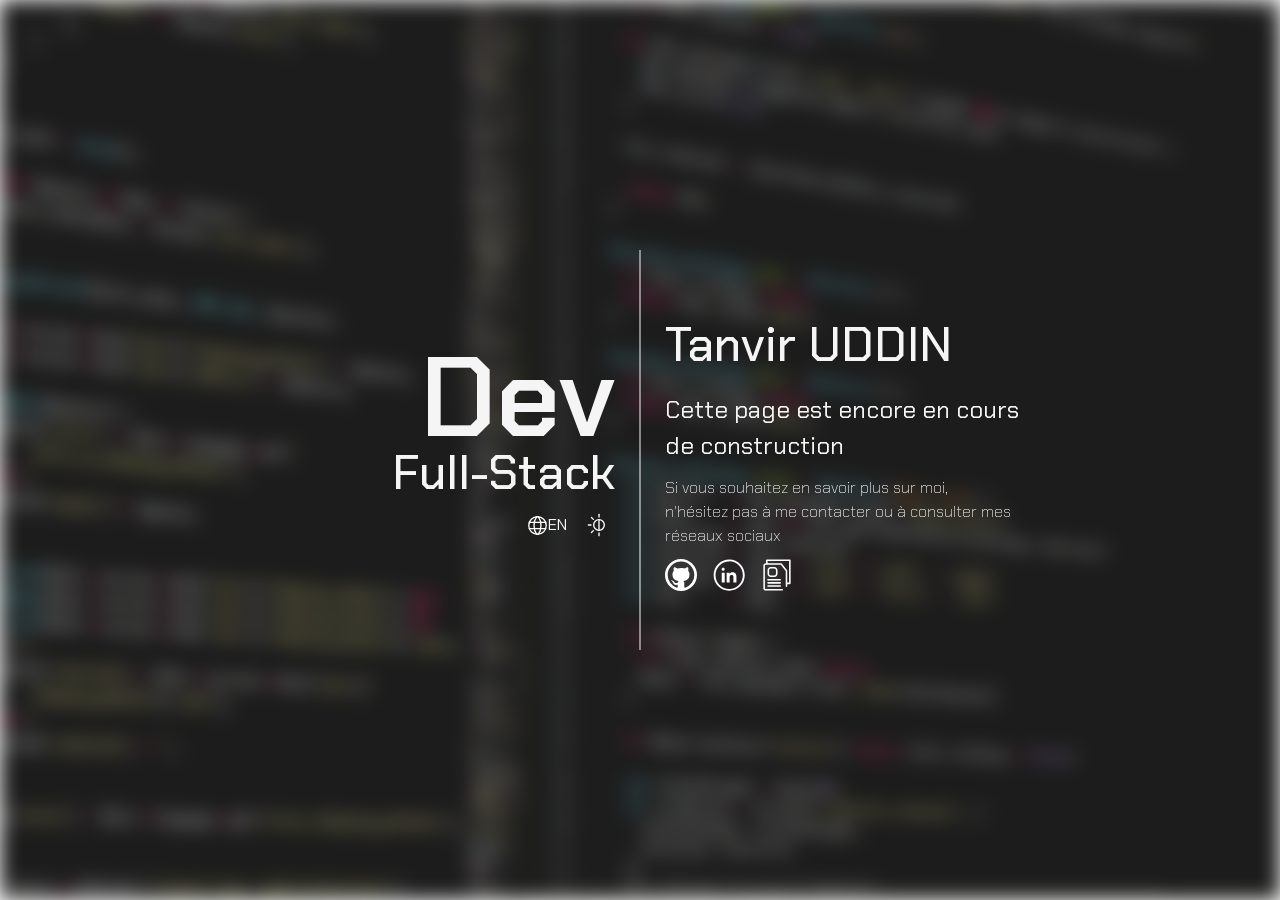
==== index.html @ ba311eeb "feat(landing-page): added mobile support" ====
<!DOCTYPE html>
<html lang="fr">
<head>
  <meta charset="UTF-8">
  <meta name="viewport" content="width=device-width, initial-scale=1.0">
  <title>TanvirUd Protfolio</title>
  <link rel="stylesheet" href="assets/reset.css">
  <link rel="stylesheet" href="assets/style.css">
</head>
<body>
  <div id="background-image" class="background-light"></div>
  <div id="container" class="light">
    <div id="content">
      <div id="left-content">
        <h1>Dev</h1>
        <h2>Full-Stack</h2>
        <div class="clickable-links">
          <a class="clickable-link toggle-language light" href="#"><img src="assets/icons/language_icon_217771.svg" class="light-image" alt="Change language"> EN</a>
          <a class="clickable-link toggle-theme light" href="#"><img src="assets/icons/sun_night_light_dark_moon_weather_icon_194353.svg" class="light-image" alt="Light and dark mode switcher"></a>
        </div>
      </div>
      <div id="vertical-separator" class="light-separator"></div>
      <div id="right-content">
        <h3>Tanvir <span class="surname">Uddin</span></h3>
        <p class="large-text fr">Cette page est encore en cours de construction</p>
        <p class="large-text en" style="display: none;">This page is still under construction</p>
        <p class="small-text fr">Si vous souhaitez en savoir plus sur moi, n'hésitez pas à me contacter ou à consulter mes réseaux sociaux</p>
        <p class="small-text en" style="display: none;">If you want to know more about me contact me please check out my socials</p>
        <div class="clickable-links">
          <a class="clickable-link light" href="https://github.com/TanvirUd" target="_blank" rel="noopener noreferrer"><img src="assets/icons/github_logo_icon_143772.svg" class="light-image" alt="Github icon"></a>
          <a class="clickable-link light" href="https://www.linkedin.com/in/tanvir-uddin-2000/" target="_blank" rel="noopener noreferrer"><img src="assets/icons/linkedin_icon-icons.com_65439.svg" class="light-image" alt="LikedIn icon"></a>
          <a class="clickable-link light" href="/files/TanvirUddinCV.pdf" target="_blank" rel="noopener noreferrer"><img src="assets/icons/resume_business_cv_work_job_curriculum_icon_175611.svg" class="light-image" alt="CV icon"></a>
        </div>
      </div>
    </div>
  </div>

  <script>
    let isDarkMode = false;

    document.querySelector('.toggle-theme').addEventListener('click', function(e) {
      e.preventDefault();
      isDarkMode = !isDarkMode;

      const bgDiv = document.getElementById('background-image');
      if (bgDiv) {
        bgDiv.classList.toggle('background-light', !isDarkMode);
        bgDiv.classList.toggle('background-dark', isDarkMode);
      }

      const sepDiv = document.querySelector('#vertical-separator');
      if (sepDiv) {
        sepDiv.classList.toggle('light-separator', !isDarkMode);
        sepDiv.classList.toggle('dark-separator', isDarkMode);
      }

      document.querySelectorAll('.light, .dark').forEach(el => {
        el.classList.toggle('light', !isDarkMode);
        el.classList.toggle('dark', isDarkMode);
      });

      document.querySelectorAll('.light-image, .dark-image').forEach(img => {
        img.classList.toggle('light-image', !isDarkMode);
        img.classList.toggle('dark-image', isDarkMode);
      });
    });

    document.querySelector('.toggle-language').addEventListener('click', function(e) {
      e.preventDefault();
      const frElements = document.querySelectorAll('.fr');
      const enElements = document.querySelectorAll('.en');
      const isCurrentlyFr = frElements[0].style.display !== 'none';

      frElements.forEach(el => el.style.display = isCurrentlyFr ? 'none' : '');
      enElements.forEach(el => el.style.display = isCurrentlyFr ? '' : 'none');

      this.lastChild.textContent = isCurrentlyFr ? ' FR' : ' EN';
    });
  </script>
</body>
</html>
---- assets/style.css ----
@import url('https://fonts.googleapis.com/css2?family=Chakra+Petch:ital,wght@0,300;0,400;0,500;0,600;0,700;1,300;1,400;1,500;1,600;1,700&display=swap');

.background-light {
  background-image: url(images/boskampi-programming-1873854.png);
}

.background-dark {
  background-image: url(images/techtheist-cpu-8892400.png);
}

#background-image {
  position: fixed;
  height: 100%;
  width: 100%;
  filter: blur(8px);
  -webkit-filter: blur(10px);
  background-position: center;
  background-repeat: no-repeat;
  background-size: cover;
  z-index: -1;
}

#container {
  height: 100vh;
  width: 100vw;
  display: flex;
  position: absolute;
  align-items: center;
  justify-content: center;
  font-family: "Chakra Petch", sans-serif;
}

#content {
  display: grid;
  grid-template-columns: 10fr .05fr 10fr;
  gap: 1.5rem;
  max-width: 50rem;
}

#left-content {
  display: flex;
  flex-direction: column;
  align-items: flex-end;
  justify-content: center;
  animation: unroll-left 0.7s ease-out forwards;
}

h1 {
  font-weight: 600;
  font-size: 7rem;
  line-height: 0.7;
}

h2 {
  font-weight: 500;
  font-size: 3rem;
}

#vertical-separator {
  height: 25rem;
  animation: separator-grow 0.3s ease-out forwards;
}

#right-content {
  display: flex;
  flex-direction: column;
  align-items: flex-start;
  justify-content: center;
  gap: .7rem;
  animation: unroll-right 0.7s ease-out forwards;
}

h3 {
  font-weight: 500;
  font-size: 3rem;
}

.surname {
  text-transform: uppercase;
}

.large-text {
  font-weight: 400;
  font-size: 1.5rem;
}

.small-text {
  font-weight: 200;
  font-size: 1rem;
}

.clickable-links {
  display: flex;
  gap: 1rem;
}

.clickable-link {
  display: flex;
  align-items: center;
  justify-content: center;
  text-decoration: none;
}

.clickable-link img {
  height: 2rem;
  width: 2rem;
  flex-shrink: 0;
}

.toggle-language img {
  height: 1.3rem;
  width: 1.3rem;
}

.light {
  color: whitesmoke;
}

.dark {
  color: black;
}

.light-separator {
  background-color: rgba(245, 245, 245, 0.5);
  opacity: 0.5;
}

.dark-separator {
  background-color: rgba(0, 0, 0, 0.5);
  opacity: 0.5;
}

.light-image {
  filter: brightness(0) invert(1);
}

@keyframes unroll-left {
  from {
    clip-path: inset(0 0 0 100%);
  }
  to {
    clip-path: inset(0 0 0 0);
  }
}

@keyframes unroll-right {
  from {
    clip-path: inset(0 100% 0 0);
  }
  to {
    clip-path: inset(0 0 0 0);
  }
}

@keyframes separator-grow {
  from {
    transform: scaleY(0);
    opacity: 0;
  }
  to {
    transform: scaleY(1);
    opacity: 1;
  }
}

@media (max-width: 768px) {
  #content {
    grid-template-columns: 1fr;
    grid-template-rows: auto auto auto;
    gap: 1.2rem;
    max-width: 90vw;
    padding: 2rem 0;
  }

  #left-content {
    align-items: center;
    text-align: center;
    animation: none;
    clip-path: none;
  }

  #vertical-separator {
    height: 2px;
    width: 80%;
    margin: 0 auto;
    animation: separator-grow-h 0.3s ease-out forwards;
  }

  #right-content {
    align-items: center;
    text-align: center;
    animation: none;
    clip-path: none;
  }

  h1 {
    font-size: 5rem;
  }

  h2 {
    font-size: 2.2rem;
  }

  h3 {
    font-size: 2.2rem;
  }
}

@keyframes separator-grow-h {
  from {
    transform: scaleX(0);
    opacity: 0;
  }
  to {
    transform: scaleX(1);
    opacity: 1;
  }
}
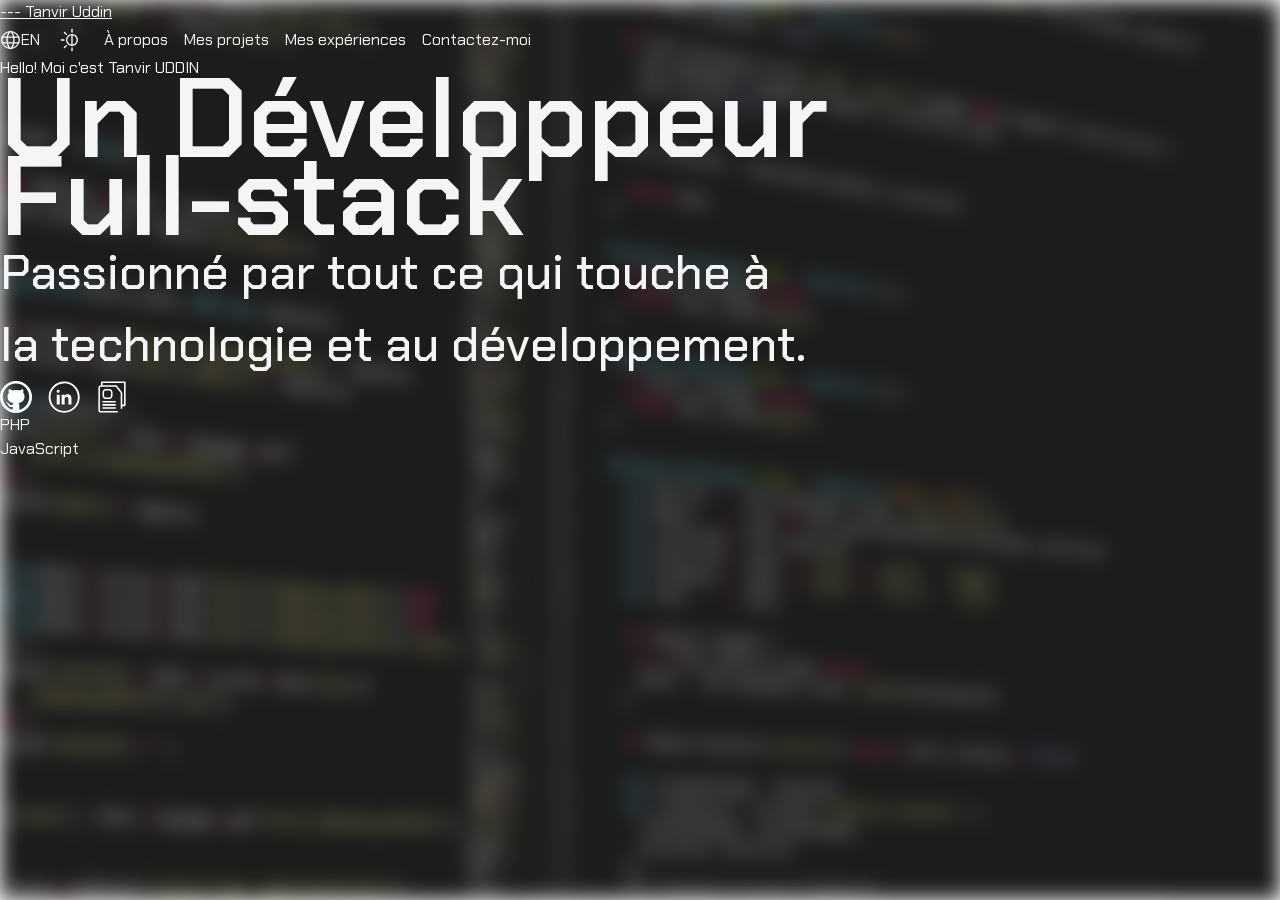
==== commit 836b586b: "feat(main-page): Started creating the main page for the portfolio" ====
--- a/index.html
+++ b/index.html
@@ -11,27 +11,63 @@
   <div id="background-image" class="background-light"></div>
   <div id="container" class="light">
     <div id="content">
-      <div id="left-content">
-        <h1>Dev</h1>
-        <h2>Full-Stack</h2>
-        <div class="clickable-links">
-          <a class="clickable-link toggle-language light" href="#"><img src="assets/icons/language_icon_217771.svg" class="light-image" alt="Change language"> EN</a>
-          <a class="clickable-link toggle-theme light" href="#"><img src="assets/icons/sun_night_light_dark_moon_weather_icon_194353.svg" class="light-image" alt="Light and dark mode switcher"></a>
+      <!-- Header -->
+      <section id="header-section">
+        <div id="left-nav">
+          <a class="toggle-theme light" href="">--- Tanvir Uddin</a>
         </div>
-      </div>
-      <div id="vertical-separator" class="light-separator"></div>
-      <div id="right-content">
-        <h3>Tanvir <span class="surname">Uddin</span></h3>
-        <p class="large-text fr">Cette page est encore en cours de construction</p>
-        <p class="large-text en" style="display: none;">This page is still under construction</p>
-        <p class="small-text fr">Si vous souhaitez en savoir plus sur moi, n'hésitez pas à me contacter ou à consulter mes réseaux sociaux</p>
-        <p class="small-text en" style="display: none;">If you want to know more about me contact me please check out my socials</p>
+        <div id="right-nav">
+          <div class="clickable-links">
+            <a class="clickable-link toggle-language light" href="#"><img src="assets/icons/language_icon_217771.svg" class="light-image" alt="Change language"> EN</a>
+            <a class="clickable-link toggle-theme light" href="#"><img src="assets/icons/sun_night_light_dark_moon_weather_icon_194353.svg" class="light-image" alt="Light and dark mode switcher"></a>
+            <a class="clickable-link toggle-theme light" href="#about-me-section">À propos</a>
+            <a class="clickable-link toggle-theme light" href="#projects-section">Mes projets</a>
+            <a class="clickable-link toggle-theme light" href="#experiences-section">Mes expériences</a>
+            <a class="clickable-link toggle-theme light" href="#contact-section">Contactez-moi</a>
+          </div>
+        </div>
+      </section>
+
+      <!-- Hero banner -->
+      <section id="banner-section">
+        <div><p>Hello! Moi c'est Tanvir <span class="surname">Uddin</span></p></div>
+        <h1>Un Développeur Full-stack</h1>
+        <h2>Passionné par tout ce qui touche à la technologie et au développement.</h2>
         <div class="clickable-links">
           <a class="clickable-link light" href="https://github.com/TanvirUd" target="_blank" rel="noopener noreferrer"><img src="assets/icons/github_logo_icon_143772.svg" class="light-image" alt="Github icon"></a>
           <a class="clickable-link light" href="https://www.linkedin.com/in/tanvir-uddin-2000/" target="_blank" rel="noopener noreferrer"><img src="assets/icons/linkedin_icon-icons.com_65439.svg" class="light-image" alt="LikedIn icon"></a>
           <a class="clickable-link light" href="/files/TanvirUddinCV.pdf" target="_blank" rel="noopener noreferrer"><img src="assets/icons/resume_business_cv_work_job_curriculum_icon_175611.svg" class="light-image" alt="CV icon"></a>
         </div>
-      </div>
+        <div id="techstacks">
+          <div class="techstack"><p>PHP</p></div>
+          <div class="techstack"><p>JavaScript</p></div>
+        </div>
+      </section>
+
+      <!-- About me -->
+      <section id="about-me-section">
+
+      </section>
+
+      <!-- Projects -->
+      <section id="projects-section">
+
+      </section>
+
+      <!-- My experiences -->
+      <section id="experiences-section">
+
+      </section>
+
+      <!-- Contact me -->
+      <section id="contact-section">
+
+      </section>
+
+      <!--  -->
+      <section id="footer-section">
+
+      </section>
     </div>
   </div>
 
--- a/assets/style.css
+++ b/assets/style.css
@@ -21,28 +21,12 @@
 }
 
 #container {
-  height: 100vh;
-  width: 100vw;
-  display: flex;
   position: absolute;
-  align-items: center;
-  justify-content: center;
   font-family: "Chakra Petch", sans-serif;
 }
 
 #content {
-  display: grid;
-  grid-template-columns: 10fr .05fr 10fr;
-  gap: 1.5rem;
-  max-width: 50rem;
-}
 
-#left-content {
-  display: flex;
-  flex-direction: column;
-  align-items: flex-end;
-  justify-content: center;
-  animation: unroll-left 0.7s ease-out forwards;
 }
 
 h1 {
@@ -54,20 +38,6 @@
 h2 {
   font-weight: 500;
   font-size: 3rem;
-}
-
-#vertical-separator {
-  height: 25rem;
-  animation: separator-grow 0.3s ease-out forwards;
-}
-
-#right-content {
-  display: flex;
-  flex-direction: column;
-  align-items: flex-start;
-  justify-content: center;
-  gap: .7rem;
-  animation: unroll-right 0.7s ease-out forwards;
 }
 
 h3 {
@@ -165,32 +135,7 @@
 
 @media (max-width: 768px) {
   #content {
-    grid-template-columns: 1fr;
-    grid-template-rows: auto auto auto;
-    gap: 1.2rem;
-    max-width: 90vw;
-    padding: 2rem 0;
-  }
 
-  #left-content {
-    align-items: center;
-    text-align: center;
-    animation: none;
-    clip-path: none;
-  }
-
-  #vertical-separator {
-    height: 2px;
-    width: 80%;
-    margin: 0 auto;
-    animation: separator-grow-h 0.3s ease-out forwards;
-  }
-
-  #right-content {
-    align-items: center;
-    text-align: center;
-    animation: none;
-    clip-path: none;
   }
 
   h1 {
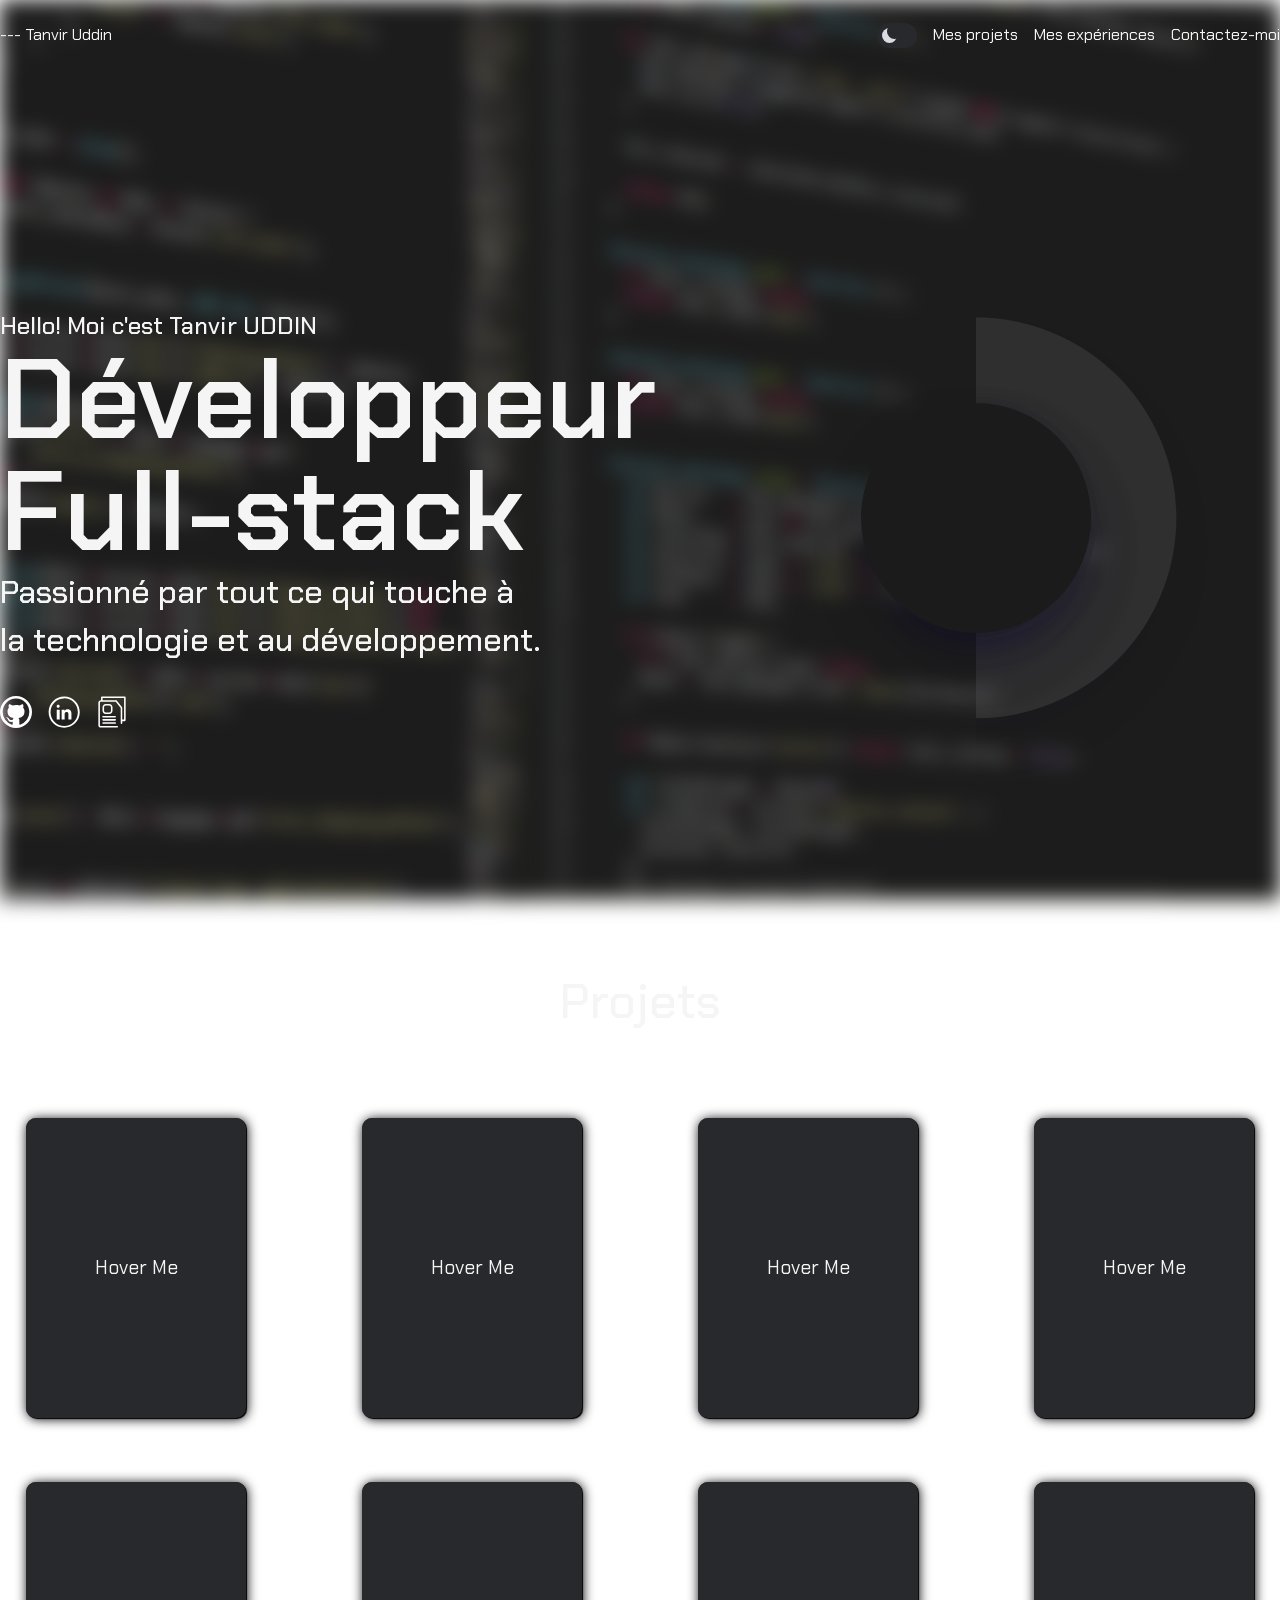
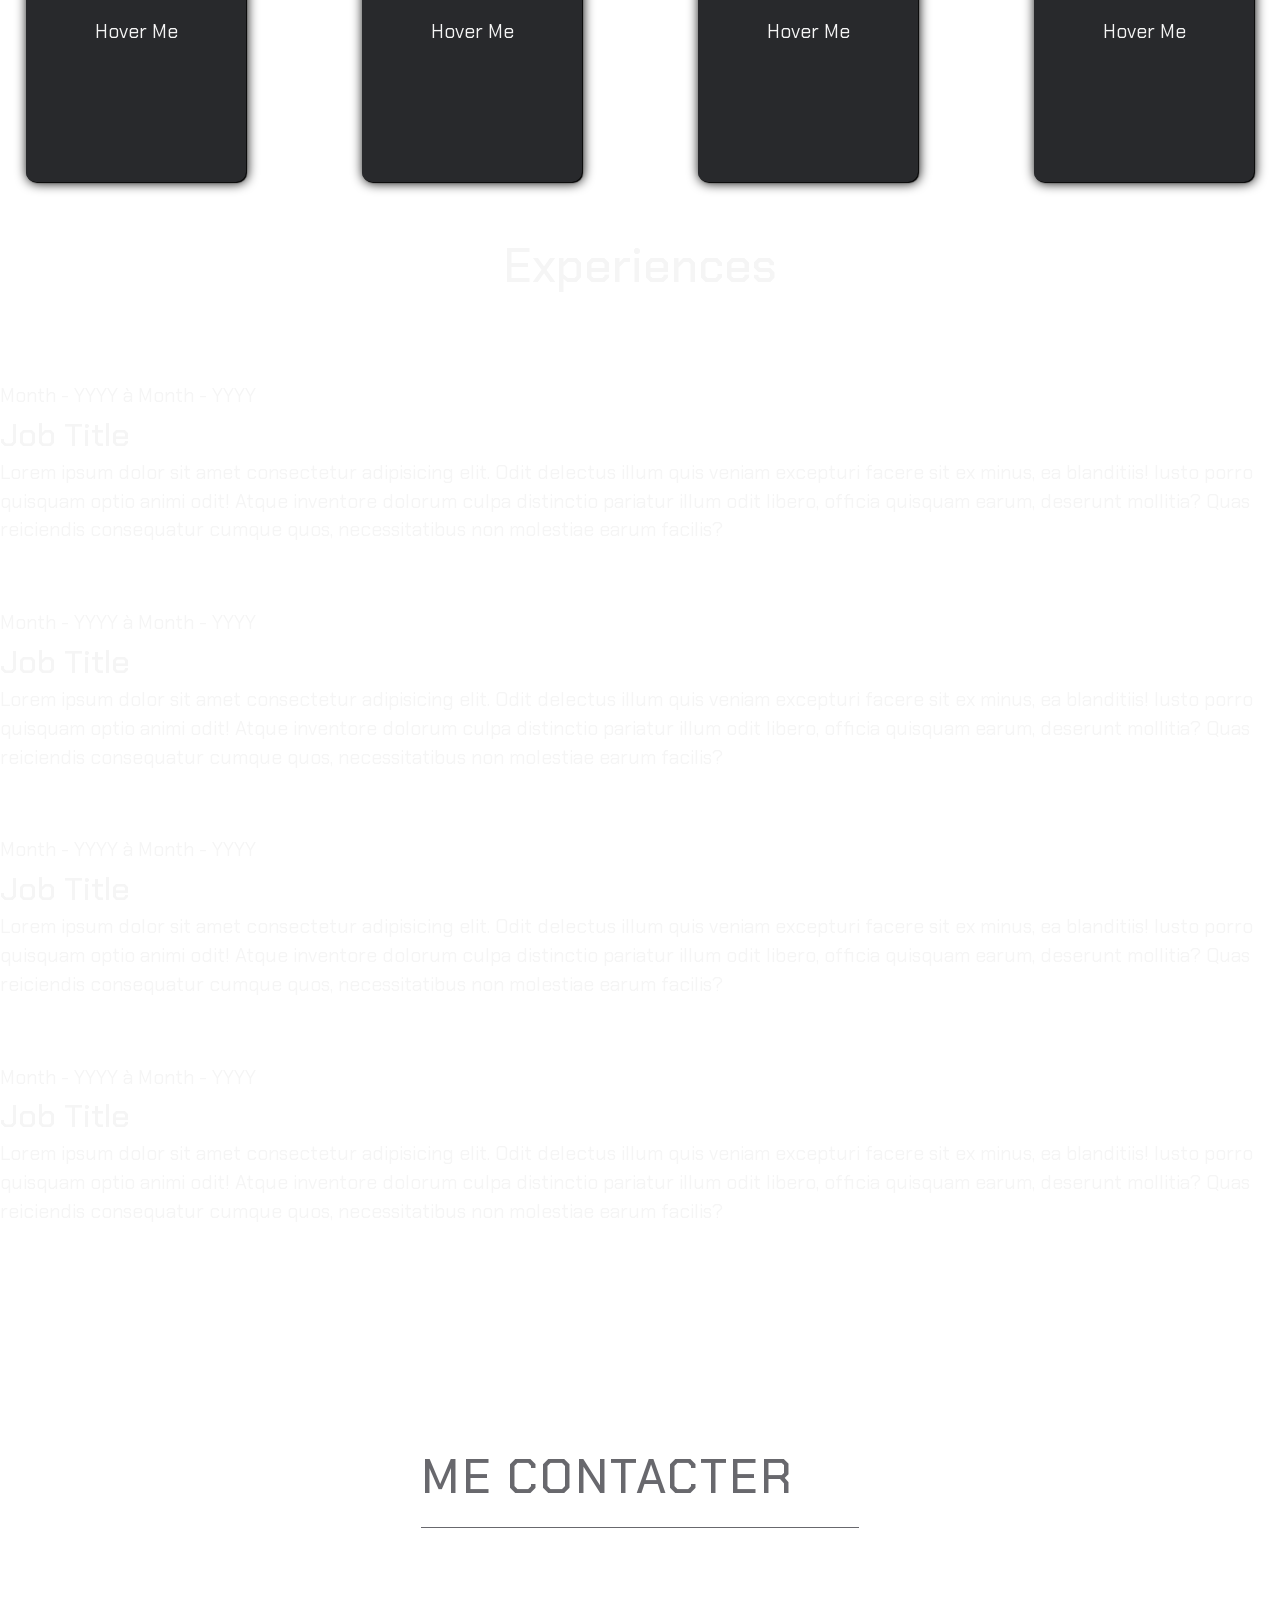
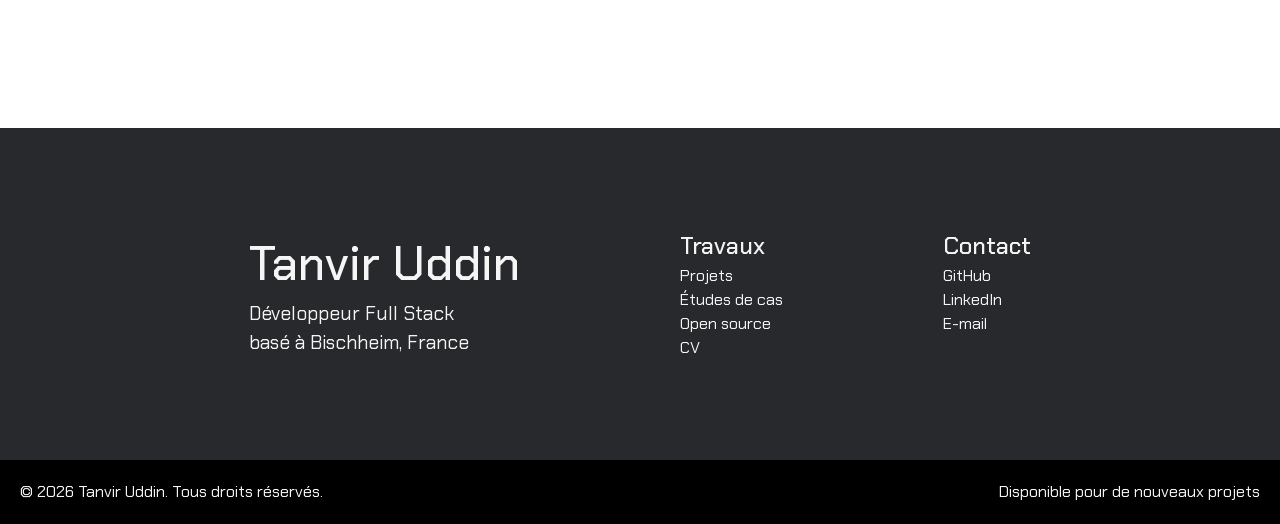
==== commit 8f09ceed: "feat(main): Completed styling and layout" ====
--- a/index.html
+++ b/index.html
@@ -14,92 +14,255 @@
       <!-- Header -->
       <section id="header-section">
         <div id="left-nav">
-          <a class="toggle-theme light" href="">--- Tanvir Uddin</a>
+          <a class="clickable-link light" href="">--- Tanvir Uddin</a>
         </div>
         <div id="right-nav">
           <div class="clickable-links">
-            <a class="clickable-link toggle-language light" href="#"><img src="assets/icons/language_icon_217771.svg" class="light-image" alt="Change language"> EN</a>
-            <a class="clickable-link toggle-theme light" href="#"><img src="assets/icons/sun_night_light_dark_moon_weather_icon_194353.svg" class="light-image" alt="Light and dark mode switcher"></a>
-            <a class="clickable-link toggle-theme light" href="#about-me-section">À propos</a>
-            <a class="clickable-link toggle-theme light" href="#projects-section">Mes projets</a>
-            <a class="clickable-link toggle-theme light" href="#experiences-section">Mes expériences</a>
-            <a class="clickable-link toggle-theme light" href="#contact-section">Contactez-moi</a>
+            <div class="toggle-switch">
+              <label class="switch-label">
+                <input type="checkbox" class="checkbox" id="toggle-theme">
+                <span class="slider"></span>
+              </label>
+            </div>
+            <!-- <a class="clickable-link toggle-language light" href="#"><img src="assets/icons/language_icon_217771.svg" class="light-image" alt="Change language">FR</a> -->
+            <a class="clickable-link light" href="#projects-section">Mes projets</a>
+            <a class="clickable-link light" href="#experiences-section">Mes expériences</a>
+            <a class="clickable-link light" href="#contact-section">Contactez-moi</a>
           </div>
         </div>
       </section>
 
       <!-- Hero banner -->
       <section id="banner-section">
-        <div><p>Hello! Moi c'est Tanvir <span class="surname">Uddin</span></p></div>
-        <h1>Un Développeur Full-stack</h1>
-        <h2>Passionné par tout ce qui touche à la technologie et au développement.</h2>
-        <div class="clickable-links">
-          <a class="clickable-link light" href="https://github.com/TanvirUd" target="_blank" rel="noopener noreferrer"><img src="assets/icons/github_logo_icon_143772.svg" class="light-image" alt="Github icon"></a>
-          <a class="clickable-link light" href="https://www.linkedin.com/in/tanvir-uddin-2000/" target="_blank" rel="noopener noreferrer"><img src="assets/icons/linkedin_icon-icons.com_65439.svg" class="light-image" alt="LikedIn icon"></a>
-          <a class="clickable-link light" href="/files/TanvirUddinCV.pdf" target="_blank" rel="noopener noreferrer"><img src="assets/icons/resume_business_cv_work_job_curriculum_icon_175611.svg" class="light-image" alt="CV icon"></a>
-        </div>
-        <div id="techstacks">
-          <div class="techstack"><p>PHP</p></div>
-          <div class="techstack"><p>JavaScript</p></div>
-        </div>
-      </section>
-
-      <!-- About me -->
-      <section id="about-me-section">
-
+        <div>
+          <div id="banner-starting-text"><h4>Hello! Moi c'est Tanvir <span class="surname">Uddin</span></h4></div>
+          <h1>Développeur Full-stack</h1>
+          <h3>Passionné par tout ce qui touche à la technologie et au développement.</h3>
+          <div id="banner-links" class="clickable-links">
+            <a class="clickable-link light" href="https://github.com/TanvirUd" target="_blank" rel="noopener noreferrer"><img src="assets/icons/github_logo_icon_143772.svg" class="light-image" alt="Github icon"></a>
+            <a class="clickable-link light" href="https://www.linkedin.com/in/tanvir-uddin-2000/" target="_blank" rel="noopener noreferrer"><img src="assets/icons/linkedin_icon-icons.com_65439.svg" class="light-image" alt="LikedIn icon"></a>
+            <a class="clickable-link light" href="/files/TanvirUddinCV.pdf" target="_blank" rel="noopener noreferrer"><img src="assets/icons/resume_business_cv_work_job_curriculum_icon_175611.svg" class="light-image" alt="CV icon"></a>
+          </div>
+        </div>
+        <div class="void" id="void">
+          <div class="crop">
+            <ul id="card-list" style="--count: 6;">
+              <li>
+                <div class="card">
+                  <img src="/assets/icons/php-logo.svg" alt="PHP Logo">
+                </div>
+              </li>
+              <li>
+                <div class="card">
+                  <img src="/assets/icons/html-logo.svg" alt="Html Logo">
+                </div>
+              </li>
+              <li>
+                <div class="card">
+                  <img src="/assets/icons/js-logo.svg" alt="JavaScript Logo">
+                </div>
+              </li>
+              <li>
+                <div class="card">
+                  <img src="/assets/icons/css-logo.svg" alt="CSS Logo">
+                </div>
+              </li>
+              <li>
+                <div class="card">
+                  <img src="/assets/icons/react-logo.svg" alt="React Logo">
+                </div>
+              </li>
+              <li>
+                <div class="card">
+                  <img src="/assets/icons/python-logo.svg" alt="Python Logo">
+                </div>
+              </li>
+              <li>
+                <div class="card">
+                  <img src="/assets/icons/mysql-logo.svg" alt="MySql Logo">
+                </div>
+              </li>
+              <li>
+                <div class="card">
+                  <img src="/assets/icons/laravel-logo.svg" alt="Laravel Logo">
+                </div>
+              </li>
+              <li>
+                <div class="card">
+                  <img src="/assets/icons/figma-logo.svg" alt="Figma Logo">
+                </div>
+              </li>
+            </ul>
+            <div class="last-circle"></div>
+            <div class="second-circle"></div>
+          </div>
+          <div class="mask"></div>
+          <div class="center-circle"></div>
+        </div>
       </section>
 
       <!-- Projects -->
       <section id="projects-section">
-
-      </section>
-
-      <!-- My experiences -->
+        <div class="section-title">
+          <H2>Projets</H2>
+        </div>
+        <div id="project-cards">
+          <div class="book">
+            <p>Hello</p>
+            <div class="cover">
+              <p>Hover Me</p>
+            </div>
+          </div>
+          <div class="book">
+            <p>Hello</p>
+            <div class="cover">
+              <p>Hover Me</p>
+            </div>
+          </div>
+          <div class="book">
+            <p>Hello</p>
+            <div class="cover">
+              <p>Hover Me</p>
+            </div>
+          </div>
+          <div class="book">
+            <p>Hello</p>
+            <div class="cover">
+              <p>Hover Me</p>
+            </div>
+          </div>
+          <div class="book">
+            <p>Hello</p>
+            <div class="cover">
+              <p>Hover Me</p>
+            </div>
+          </div>
+          <div class="book">
+            <p>Hello</p>
+            <div class="cover">
+              <p>Hover Me</p>
+            </div>
+          </div>
+          <div class="book">
+            <p>Hello</p>
+            <div class="cover">
+              <p>Hover Me</p>
+            </div>
+          </div>
+          <div class="book">
+            <p>Hello</p>
+            <div class="cover">
+              <p>Hover Me</p>
+            </div>
+          </div>
+        </div>
+      </section>
+
+      <!-- Experiences -->
       <section id="experiences-section">
-
+        <div class="section-title">
+          <H2>Experiences</H2>
+        </div>
+        <div id="experiences">
+          <div class="exp-card">
+            <div class="exp-date"><p>Month - YYYY à Month - YYYY</p></div>
+            <div class="exp-title"><H3>Job Title</H3></div>
+            <div class="exp-description"><p>Lorem ipsum dolor sit amet consectetur adipisicing elit. Odit delectus illum quis veniam excepturi facere sit ex minus, ea blanditiis! Iusto porro quisquam optio animi odit! Atque inventore dolorum culpa distinctio pariatur illum odit libero, officia quisquam earum, deserunt mollitia? Quas reiciendis consequatur cumque quos, necessitatibus non molestiae earum facilis?</p></div>
+          </div>
+          <div class="exp-card">
+            <div class="exp-date"><p>Month - YYYY à Month - YYYY</p></div>
+            <div class="exp-title"><H3>Job Title</H3></div>
+            <div class="exp-description"><p>Lorem ipsum dolor sit amet consectetur adipisicing elit. Odit delectus illum quis veniam excepturi facere sit ex minus, ea blanditiis! Iusto porro quisquam optio animi odit! Atque inventore dolorum culpa distinctio pariatur illum odit libero, officia quisquam earum, deserunt mollitia? Quas reiciendis consequatur cumque quos, necessitatibus non molestiae earum facilis?</p></div>
+          </div>
+          <div class="exp-card">
+            <div class="exp-date"><p>Month - YYYY à Month - YYYY</p></div>
+            <div class="exp-title"><H3>Job Title</H3></div>
+            <div class="exp-description"><p>Lorem ipsum dolor sit amet consectetur adipisicing elit. Odit delectus illum quis veniam excepturi facere sit ex minus, ea blanditiis! Iusto porro quisquam optio animi odit! Atque inventore dolorum culpa distinctio pariatur illum odit libero, officia quisquam earum, deserunt mollitia? Quas reiciendis consequatur cumque quos, necessitatibus non molestiae earum facilis?</p></div>
+          </div>
+          <div class="exp-card">
+            <div class="exp-date"><p>Month - YYYY à Month - YYYY</p></div>
+            <div class="exp-title"><H3>Job Title</H3></div>
+            <div class="exp-description"><p>Lorem ipsum dolor sit amet consectetur adipisicing elit. Odit delectus illum quis veniam excepturi facere sit ex minus, ea blanditiis! Iusto porro quisquam optio animi odit! Atque inventore dolorum culpa distinctio pariatur illum odit libero, officia quisquam earum, deserunt mollitia? Quas reiciendis consequatur cumque quos, necessitatibus non molestiae earum facilis?</p></div>
+          </div>
+        </div>
       </section>
 
       <!-- Contact me -->
       <section id="contact-section">
-
-      </section>
-
-      <!--  -->
-      <section id="footer-section">
-
+        <div class="contact-button">
+          <a
+            href="mailto:tanvir.uddin20@gmail.com?subject=Proposition d'emploi :"
+            class="contact-btn"
+            >
+            <h2>Me contacter</h2>
+            <span class="arrow-wrap light">
+              <img class="light-image" src="assets/icons/send-logo.svg" alt="Send logo" />
+            </span>
+          </a>
+        </div>
       </section>
     </div>
+
+    <!-- Footer -->
+    <footer id="footer-section">
+      <div id="footer-content">
+        <div class="footer-brand">
+          <h2 class="footer-name">Tanvir Uddin</h2>
+          <p class="footer-tagline">Développeur Full Stack<br>basé à Bischheim, France</p>
+        </div>
+        <div class="footer-col">
+          <h4>Travaux</h4>
+          <div class="footer-links">
+            <a href="#">Projets</a>
+            <a href="#">Études de cas</a>
+            <a href="#">Open source</a>
+            <a href="#">CV</a>
+          </div>
+        </div>
+        <div class="footer-col">
+          <h4>Contact</h4>
+          <div class="footer-links">
+            <a href="#" class="social-link">GitHub</a>
+            <a href="#" class="social-link">LinkedIn</a>
+            <a href="#" class="social-link">E-mail</a>
+          </div>
+        </div>
+      </div>
+      <div id="footer-bottom">
+        <span class="footer-copy">© 2026 Tanvir Uddin. Tous droits réservés.</span>
+        <div class="footer-status">
+          <span class="footer-copy">Disponible pour de nouveaux projets</span>
+        </div>
+      </div>
+    </footer>
   </div>
 
   <script>
     let isDarkMode = false;
 
-    document.querySelector('.toggle-theme').addEventListener('click', function(e) {
-      e.preventDefault();
-      isDarkMode = !isDarkMode;
-
+    document.querySelector('#toggle-theme').addEventListener('change', function() {
       const bgDiv = document.getElementById('background-image');
-      if (bgDiv) {
-        bgDiv.classList.toggle('background-light', !isDarkMode);
-        bgDiv.classList.toggle('background-dark', isDarkMode);
+      const components = document.querySelectorAll('.light, .dark');
+      const images = document.querySelectorAll('.light-image, .dark-image');
+
+      if (this.checked) {
+        bgDiv.classList.replace('background-light', 'background-dark')
+        components.forEach(el => {
+          el.classList.replace('light', 'dark');
+        })
+        images.forEach(el => {
+          el.classList.replace('light-image', 'dark-image');
+        })
+      } else {
+        bgDiv.classList.replace('background-dark', 'background-light')
+        components.forEach(el => {
+          el.classList.replace('dark', 'light');
+        })
+        images.forEach(el => {
+          el.classList.replace('dark-image', 'light-image');
+        })
       }
-
-      const sepDiv = document.querySelector('#vertical-separator');
-      if (sepDiv) {
-        sepDiv.classList.toggle('light-separator', !isDarkMode);
-        sepDiv.classList.toggle('dark-separator', isDarkMode);
-      }
-
-      document.querySelectorAll('.light, .dark').forEach(el => {
-        el.classList.toggle('light', !isDarkMode);
-        el.classList.toggle('dark', isDarkMode);
-      });
-
-      document.querySelectorAll('.light-image, .dark-image').forEach(img => {
-        img.classList.toggle('light-image', !isDarkMode);
-        img.classList.toggle('dark-image', isDarkMode);
-      });
-    });
+    })
 
     document.querySelector('.toggle-language').addEventListener('click', function(e) {
       e.preventDefault();
@@ -110,7 +273,7 @@
       frElements.forEach(el => el.style.display = isCurrentlyFr ? 'none' : '');
       enElements.forEach(el => el.style.display = isCurrentlyFr ? '' : 'none');
 
-      this.lastChild.textContent = isCurrentlyFr ? ' FR' : ' EN';
+      this.lastChild.textContent = isCurrentlyFr ? 'EN' : 'FR';
     });
   </script>
 </body>
--- a/assets/style.css
+++ b/assets/style.css
@@ -1,4 +1,19 @@
 @import url('https://fonts.googleapis.com/css2?family=Chakra+Petch:ital,wght@0,300;0,400;0,500;0,600;0,700;1,300;1,400;1,500;1,600;1,700&display=swap');
+:root {
+  --text-dark: black;
+  --text-light: whitesmoke;
+  --light: #d8dbe0;
+  --dark: #28292c;
+  --darker-dark: #1b1b1b;
+  --lighter-dark: #68686d;
+  
+  --content-width: 1400px;
+
+	--rotate-speed: 40;
+	--count: 8; /* Default count, the DOM element should override this */
+	--easeInOutSine: cubic-bezier(0.37, 0, 0.63, 1);
+	--easing: cubic-bezier(0.000, 0.37, 1.000, 0.63);
+}
 
 .background-light {
   background-image: url(images/boskampi-programming-1873854.png);
@@ -7,6 +22,13 @@
 .background-dark {
   background-image: url(images/techtheist-cpu-8892400.png);
 }
+
+/* --- General Blocks --- */
+section {
+  margin-bottom: 3rem;
+}
+
+/* --- Specific Blocks --- */
 
 #background-image {
   position: fixed;
@@ -21,18 +43,88 @@
 }
 
 #container {
-  position: absolute;
   font-family: "Chakra Petch", sans-serif;
+  display: flex;
+  flex-direction: column;
+  align-items: center;
 }
 
 #content {
-
-}
+  max-width: var(--content-width);
+}
+
+#header-section {
+  height: 70px;
+  display: flex;
+  justify-content: space-between;
+  align-items: center;
+}
+
+#banner-section {
+  height: 800px;
+  gap: 1rem;
+  display: flex;
+  align-items: center;
+}
+
+#banner-links {
+  margin-top: 2rem;
+}
+
+#project-cards {
+  display: grid;
+  grid-template-columns: 1fr 1fr 1fr 1fr;
+  gap: 4rem;
+  justify-items: center;
+}
+
+#experiences {
+  display: flex;
+  flex-direction: column;
+  gap: 4rem;
+}
+
+#contact-section {
+  margin: 200px 0px;
+  display: flex;
+  justify-content: center;
+  gap: 4rem;
+}
+
+#send-logo {
+  height: 5rem;
+}
+
+#footer-section {
+  width: 100%;
+  display: flex;
+  flex-direction: column;
+  align-items: center;
+  background-color: var(--dark);
+  padding-top: 100px;
+}
+
+#footer-content {
+  max-width: var(--content-width);
+  display: flex;
+  gap: 10rem;
+  padding-bottom: 100px;
+}
+
+#footer-bottom {
+  width: 100%;
+  display: flex;
+  justify-content: space-between;
+  padding: 20px;
+  background-color: #000;
+}
+
+/* --- Text Elements --- */
 
 h1 {
   font-weight: 600;
   font-size: 7rem;
-  line-height: 0.7;
+  line-height: 1;
 }
 
 h2 {
@@ -42,7 +134,37 @@
 
 h3 {
   font-weight: 500;
-  font-size: 3rem;
+  font-size: 2rem;
+}
+
+h4 {
+  font-weight: 500;
+  font-size: 1.5rem;
+}
+
+p {
+  font-weight: 400;
+  font-size: 1.2rem;
+}
+
+/* --- General Classes --- */
+
+.toggle-language {
+  display: flex;
+  align-items: center;
+  justify-content: center;
+}
+
+.light {
+  color: var(--text-light);
+}
+
+.dark {
+  color:var(--text-dark);
+}
+
+.light-image {
+  filter: brightness(0) invert(1);
 }
 
 .surname {
@@ -62,12 +184,10 @@
 .clickable-links {
   display: flex;
   gap: 1rem;
+  align-items: center;
 }
 
 .clickable-link {
-  display: flex;
-  align-items: center;
-  justify-content: center;
   text-decoration: none;
 }
 
@@ -77,31 +197,216 @@
   flex-shrink: 0;
 }
 
-.toggle-language img {
-  height: 1.3rem;
-  width: 1.3rem;
-}
-
-.light {
-  color: whitesmoke;
-}
-
-.dark {
-  color: black;
-}
-
-.light-separator {
-  background-color: rgba(245, 245, 245, 0.5);
-  opacity: 0.5;
-}
-
-.dark-separator {
-  background-color: rgba(0, 0, 0, 0.5);
-  opacity: 0.5;
-}
-
-.light-image {
-  filter: brightness(0) invert(1);
+.section-title {
+  width: 100%;
+  display: flex;
+  justify-content: center;
+  margin-bottom: 5rem;
+}
+
+/* --- Light and dark mode switcher --- */
+
+.toggle-switch {
+  position: relative;
+  width: 40px;
+  height: 25px;
+}
+
+.switch-label {
+  position: absolute;
+  width: 100%;
+  height: 25px;
+  background-color: var(--dark);
+  border-radius: 25px;
+  cursor: pointer;
+  border: 3px solid var(--dark);
+}
+
+.checkbox {
+  position: absolute;
+  display: none;
+}
+
+.slider {
+  position: absolute;
+  width: 100%;
+  height: 100%;
+  border-radius: 15px;
+  -webkit-transition: 0.3s;
+  transition: 0.3s;
+}
+
+.checkbox:checked ~ .slider {
+  background-color: var(--light);
+}
+
+.slider::before {
+  content: "";
+  position: absolute;
+  top: 2px;
+  left: 2px;
+  width: 15px;
+  height: 15px;
+  border-radius: 50%;
+  -webkit-box-shadow: inset 14px -4px 0px 0px var(--light);
+  box-shadow: inset 5px -4px 0px 0px var(--light);
+  background-color: var(--dark);
+  -webkit-transition: 0.3s;
+  transition: 0.3s;
+}
+
+.checkbox:checked ~ .slider::before {
+  -webkit-transform: translateX(25px);
+  -ms-transform: translateX(25px);
+  transform: translateX(15px);
+  background-color: var(--dark);
+  -webkit-box-shadow: none;
+  box-shadow: none;
+}
+
+.footer-links {
+  display: flex;
+  flex-direction: column;
+}
+
+/* --- Banner Carousel --- */
+
+.void {
+	width: 100%;
+	max-width: 1024px;
+	margin: auto;
+	position: relative;
+	aspect-ratio: 1 / 1;
+}
+
+ul {
+	list-style-type: none;
+	margin: 0;
+	padding: 0;
+	position: relative;
+	width: 100%;
+	aspect-ratio: 1 / 1;
+	z-index: 1;
+}
+
+li {
+	position: absolute;
+	top: 50%;
+	transform: translateY(-10%);
+	width: 100%;
+	animation: rotateCW calc(var(--rotate-speed) * 1s) var(--easing) infinite;
+}
+
+.card {
+	width: 80px;
+	display: flex;
+	flex-direction: column;
+	align-items: flex-start;
+	padding: 10px 10px;
+	gap: 8px;
+	background: var(--dark);
+	box-shadow: 0px 4px 12px rgba(0, 0, 0, 0.1), 0px 16px 32px rgba(0, 0, 0, 0.1);
+	border-radius: 12px;
+	color: var(--lighter-dark);
+	animation: rotateCCW calc(var(--rotate-speed) * 1s) var(--easing) infinite;
+}
+
+a {
+	text-decoration: none;
+	color: unset;
+}
+
+svg {
+	position: absolute;
+	top: 0;
+	left: 0;
+	z-index: 0;
+}
+
+li:nth-child(2), li:nth-child(2) .card {
+	animation-delay: calc((var(--rotate-speed)/var(--count)) * -1s);
+}
+li:nth-child(3), li:nth-child(3) .card {
+	animation-delay: calc((var(--rotate-speed)/var(--count)) * -2s);
+}
+li:nth-child(4), li:nth-child(4) .card {
+	animation-delay: calc((var(--rotate-speed)/var(--count)) * -3s);
+}
+li:nth-child(5), li:nth-child(5) .card {
+	animation-delay: calc((var(--rotate-speed)/var(--count)) * -4s);
+}
+li:nth-child(6), li:nth-child(6) .card {
+	animation-delay: calc((var(--rotate-speed)/var(--count)) * -5s);
+}
+li:nth-child(7), li:nth-child(7) .card {
+	animation-delay: calc((var(--rotate-speed)/var(--count)) * -6s);
+}
+li:nth-child(8), li:nth-child(8) .card {
+	animation-delay: calc((var(--rotate-speed)/var(--count)) * -7s);
+}
+
+@keyframes rotateCW {
+	from {
+		transform: translate3d(0px, -50%, -1px) rotate(-45deg);
+	}
+	to {
+		transform: translate3d(0px, -50%, 0px) rotate(-315deg);
+	}
+}
+@keyframes rotateCCW {
+	from {
+		transform: rotate(45deg);
+	}
+	to {
+		transform: rotate(315deg);
+	}
+}
+@keyframes pulseGlow {
+	from {
+		background-size: 60%;
+	}
+	to {
+		background-size: 100%;
+	}
+}
+
+.center-circle {
+	position: absolute;
+	width: 230px;
+	aspect-ratio: 1 / 1;
+	left: 50%;
+	top: 50%;
+	transform: translate(-50%, -50%);
+	background: var(--darker-dark);
+	box-shadow: 0px 18px 36px -18px rgba(12, 5, 46, 0.3), 0px 30px 60px -12px rgba(12, 5, 46, 0.25);
+	border-radius: 50%;
+}
+.second-circle {
+	position: absolute;
+	width: 40%;
+	aspect-ratio: 1 / 1;
+	left: 50%;
+	top: 50%;
+	transform: translate(-50%, -50%);
+	background: var(--dark);
+	opacity: 0.5;
+	box-shadow: 0px 18px 36px -18px rgba(12, 5, 46, 0.3), 0px 30px 60px -12px rgba(12, 5, 46, 0.25);
+	border-radius: 50%;
+}
+.last-circle {
+	position: absolute;
+	width: 66%;
+	aspect-ratio: 1 / 1;
+	left: 50%;
+	top: 50%;
+	transform: translate(-50%, -50%);
+	background: var(--lighter-dark);
+	opacity: 0.25;
+	box-shadow: 0px 18px 36px -18px rgba(12, 5, 46, 0.3), 0px 30px 60px -12px rgba(12, 5, 46, 0.25);
+	border-radius: 50%;
+}
+.crop {
+	-webkit-mask-image: linear-gradient(90deg, rgba(0, 0, 0, 0), rgba(0, 0, 0, 0) 50%, rgba(0, 0, 0, 1) 50%, rgba(0, 0, 0, 1));
 }
 
 @keyframes unroll-left {
@@ -133,6 +438,124 @@
   }
 }
 
+/* --- Project Cards --- */
+
+.book {
+  position: relative;
+  border-radius: 10px;
+  width: 220px;
+  height: 300px;
+  background-color: var(--dark);
+  -webkit-box-shadow: 1px 1px 1px #000;
+  box-shadow: 1px 1px 12px #000;
+  -webkit-transform: preserve-3d;
+  -ms-transform: preserve-3d;
+  transform: preserve-3d;
+  -webkit-perspective: 2000px;
+  perspective: 2000px;
+  display: -webkit-box;
+  display: -ms-flexbox;
+  display: flex;
+  -webkit-box-align: center;
+  -ms-flex-align: center;
+  align-items: center;
+  -webkit-box-pack: center;
+  -ms-flex-pack: center;
+  justify-content: center;
+  color: var(--text-light);
+}
+
+.cover {
+  top: 0;
+  position: absolute;
+  background-color: var(--dark);
+  width: 100%;
+  height: 100%;
+  border-radius: 10px;
+  cursor: pointer;
+  -webkit-transition: all 0.5s;
+  transition: all 0.5s;
+  -webkit-transform-origin: 0;
+  -ms-transform-origin: 0;
+  transform-origin: 0;
+  -webkit-box-shadow: 1px 1px 1px #000;
+  box-shadow: 1px 1px 1px #000;
+  display: -webkit-box;
+  display: -ms-flexbox;
+  display: flex;
+  -webkit-box-align: center;
+  -ms-flex-align: center;
+  align-items: center;
+  -webkit-box-pack: center;
+  -ms-flex-pack: center;
+  justify-content: center;
+}
+
+.book:hover .cover {
+  -webkit-transition: all 0.5s;
+  transition: all 0.5s;
+  -webkit-transform: rotatey(-80deg);
+  -ms-transform: rotatey(-80deg);
+  transform: rotatey(-80deg);
+}
+
+/* --- Contact-me button --- */
+.contact-btn {
+  position: relative;
+  display: inline-flex;
+  align-items: center;
+  gap: 14px;
+  padding: 14px 0;
+  color: var(--lighter-dark);
+  text-decoration: none;
+  font-size: 13px;
+  font-weight: 400;
+  letter-spacing: 0.18em;
+  text-transform: uppercase;
+  transition: color 0.3s ease;
+  border-bottom: 1px solid var(--lighter-dark);
+}
+
+/* underline that fills in on hover */
+.contact-btn::after {
+  content: '';
+  position: absolute;
+  bottom: -1px; left: 0;
+  width: 0; height: 1px;
+  background: var(--light);
+  transition: width 0.4s cubic-bezier(0.4, 0, 0.2, 1);
+}
+
+.contact-btn:hover {
+  color: var(--light);
+}
+.contact-btn:hover::after {
+  width: 100%;
+}
+
+/* ── Arrow icon ── */
+.arrow-wrap {
+  display: flex;
+  align-items: center;
+}
+
+.contact-btn img {
+  width: 50px;
+  height: 50px;
+  filter: brightness(0) invert(1) opacity(0.35);
+  flex-shrink: 0;
+  transition: filter 0.3s ease, transform 0.35s cubic-bezier(0.4, 0, 0.2, 1);
+}
+
+.contact-btn:hover img {
+  filter: brightness(0) invert(1);
+  transform: translate(3px, -3px);
+}
+
+
+
+/* --- Media settings --- */
+
 @media (max-width: 768px) {
   #content {
 
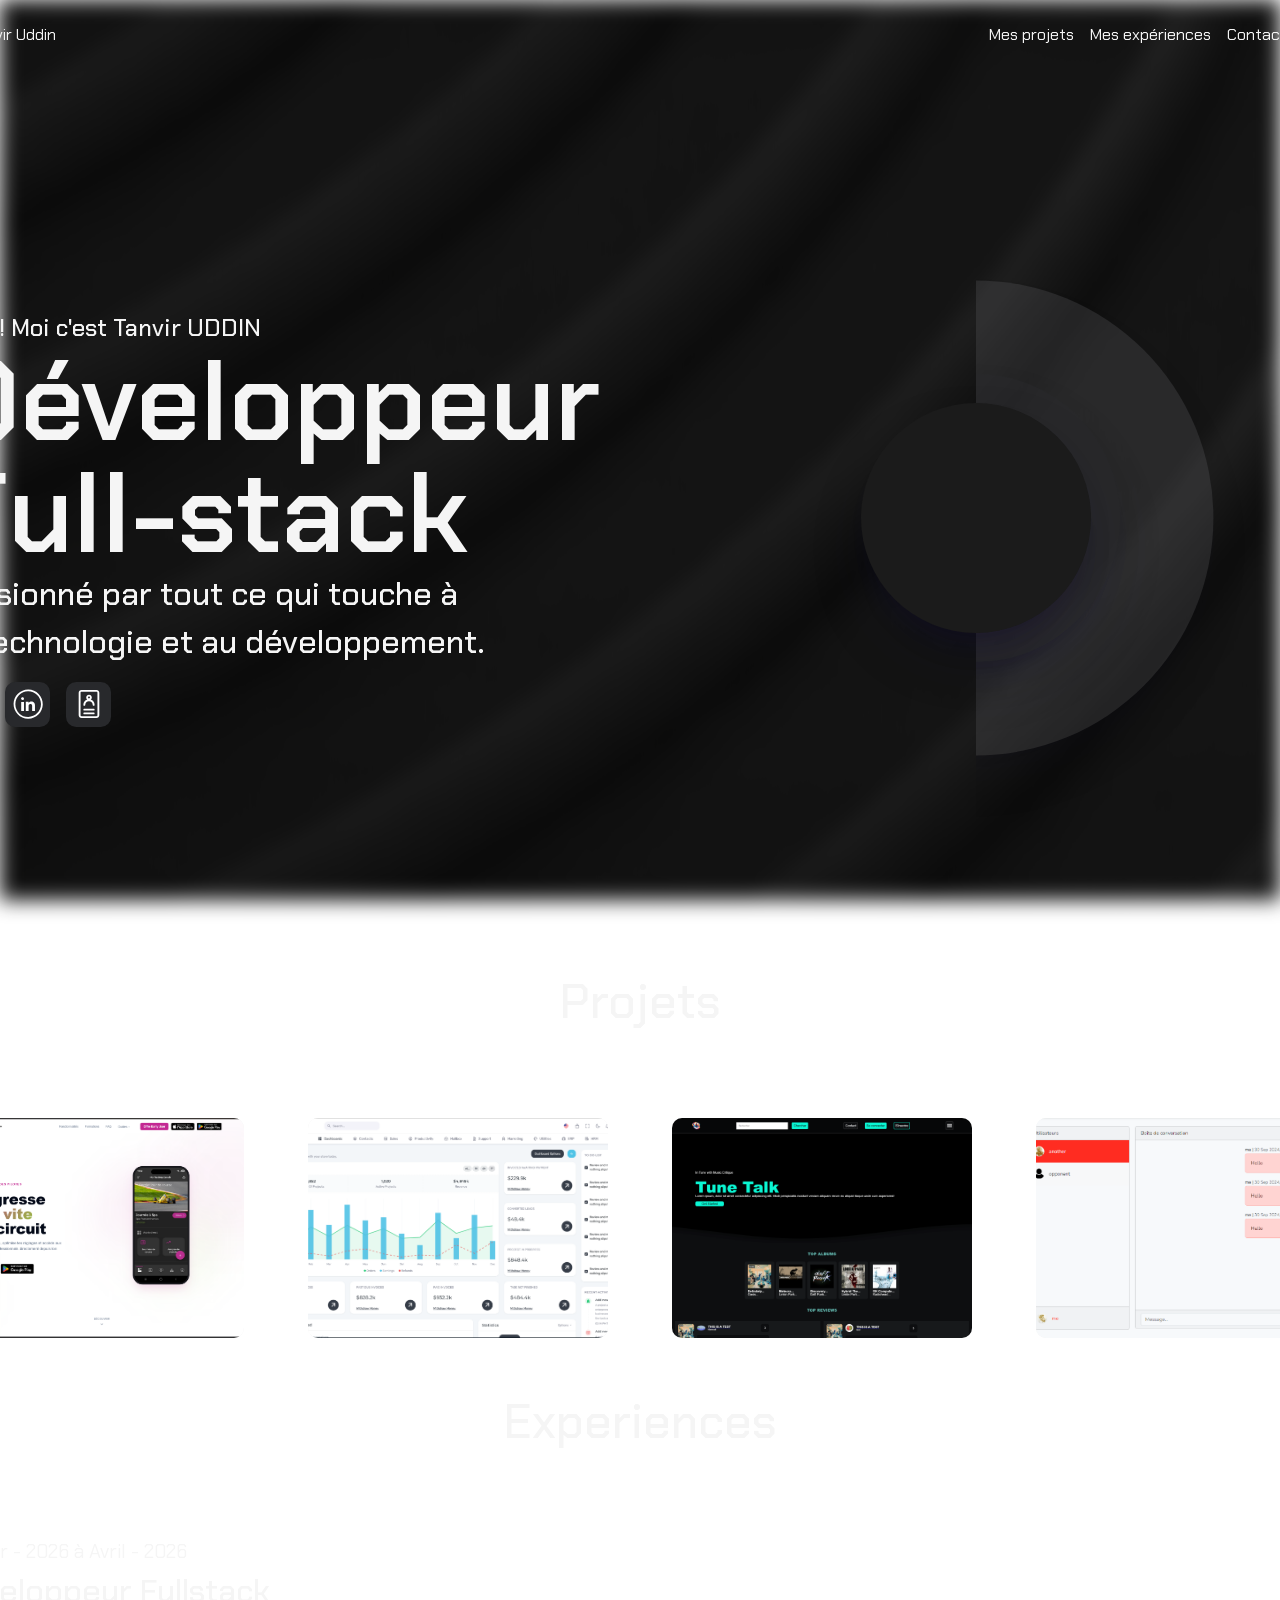
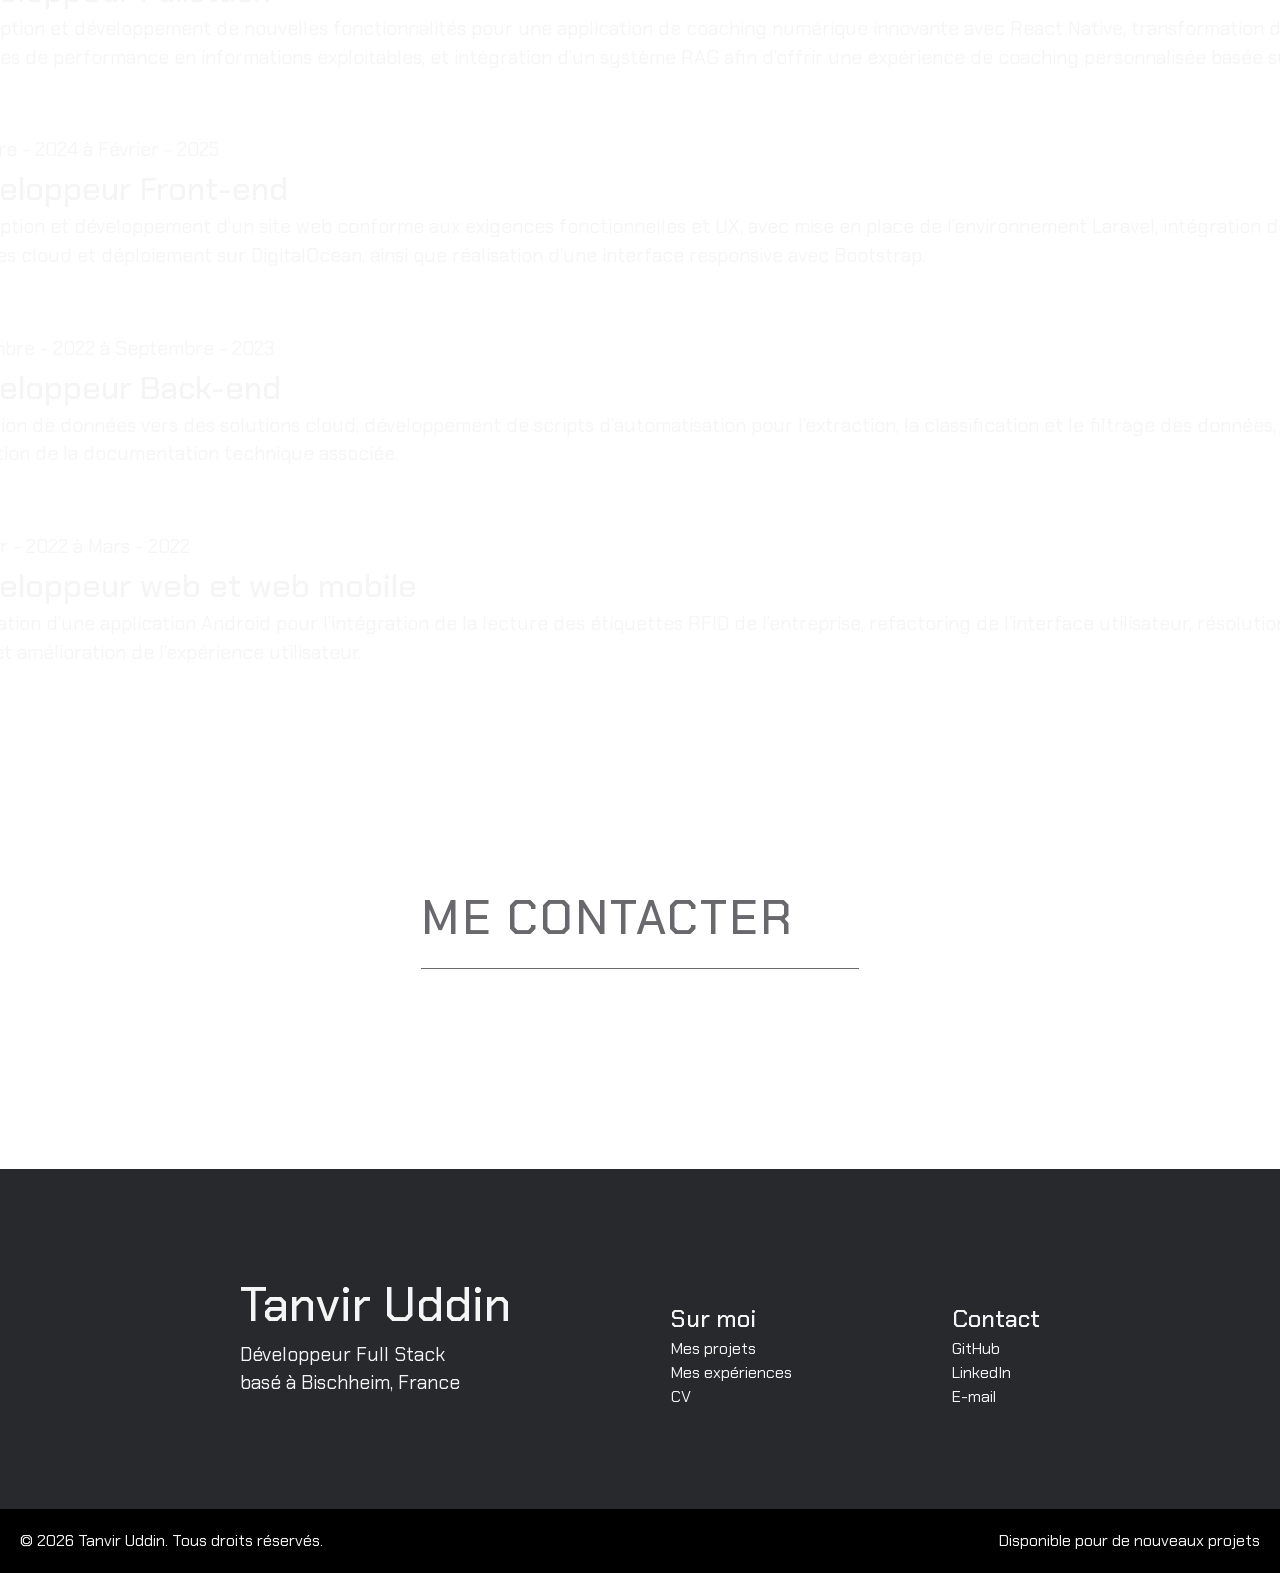
==== commit 0c184cb6: "feat(main): Finished home page" ====
--- a/index.html
+++ b/index.html
@@ -18,12 +18,12 @@
         </div>
         <div id="right-nav">
           <div class="clickable-links">
-            <div class="toggle-switch">
+            <!-- <div class="toggle-switch">
               <label class="switch-label">
                 <input type="checkbox" class="checkbox" id="toggle-theme">
                 <span class="slider"></span>
               </label>
-            </div>
+            </div> -->
             <!-- <a class="clickable-link toggle-language light" href="#"><img src="assets/icons/language_icon_217771.svg" class="light-image" alt="Change language">FR</a> -->
             <a class="clickable-link light" href="#projects-section">Mes projets</a>
             <a class="clickable-link light" href="#experiences-section">Mes expériences</a>
@@ -39,10 +39,30 @@
           <h1>Développeur Full-stack</h1>
           <h3>Passionné par tout ce qui touche à la technologie et au développement.</h3>
           <div id="banner-links" class="clickable-links">
+            <a href="https://github.com/TanvirUd" class="banner-link">
+              <span class="banner-link-image">
+                <img src="assets/icons/github_logo_icon_143772.svg" class="light-image" alt="Github icon">
+              </span>
+              <span class="button-bg"></span>
+            </a>
+            <a href="https://www.linkedin.com/in/tanvir-uddin-2000/" class="banner-link">
+              <span class="banner-link-image">
+                <img src="assets/icons/linkedin_icon-icons.com_65439.svg" class="light-image" alt="LikedIn icon">
+              </span>
+              <span class="button-bg"></span>
+            </a>
+            <a href="/files/TanvirUddinCV.pdf" class="banner-link">
+              <span class="banner-link-image">
+                <img src="assets/icons/resume-icon.svg" class="light-image" alt="CV icon">
+              </span>
+              <span class="button-bg"></span>
+            </a>
+          </div>
+          <!-- <div id="banner-links" class="clickable-links">
             <a class="clickable-link light" href="https://github.com/TanvirUd" target="_blank" rel="noopener noreferrer"><img src="assets/icons/github_logo_icon_143772.svg" class="light-image" alt="Github icon"></a>
             <a class="clickable-link light" href="https://www.linkedin.com/in/tanvir-uddin-2000/" target="_blank" rel="noopener noreferrer"><img src="assets/icons/linkedin_icon-icons.com_65439.svg" class="light-image" alt="LikedIn icon"></a>
             <a class="clickable-link light" href="/files/TanvirUddinCV.pdf" target="_blank" rel="noopener noreferrer"><img src="assets/icons/resume_business_cv_work_job_curriculum_icon_175611.svg" class="light-image" alt="CV icon"></a>
-          </div>
+          </div> -->
         </div>
         <div class="void" id="void">
           <div class="crop">
@@ -54,7 +74,7 @@
               </li>
               <li>
                 <div class="card">
-                  <img src="/assets/icons/html-logo.svg" alt="Html Logo">
+                  <img src="/assets/icons/azure-logo.svg" alt="Html Logo">
                 </div>
               </li>
               <li>
@@ -64,7 +84,7 @@
               </li>
               <li>
                 <div class="card">
-                  <img src="/assets/icons/css-logo.svg" alt="CSS Logo">
+                  <img src="/assets/icons/docker-logo.svg" alt="CSS Logo">
                 </div>
               </li>
               <li>
@@ -107,52 +127,44 @@
           <H2>Projets</H2>
         </div>
         <div id="project-cards">
-          <div class="book">
-            <p>Hello</p>
-            <div class="cover">
-              <p>Hover Me</p>
+          <div class="project-card">
+            <img src="assets/images/myracingcoach/app image 12.png" alt="My Racing Coach website image">
+            <div class="card-content">
+              <p class="card-title">My Racing Coach app</p>
+              <p class="card-description">Ajout de fonctionnalités pour analyser des données de course : gestion de groupes, graphiques de freinage, lecteur audio. Amélioration du back-end avec conclusions contextualisées et optimisation du routage RAG.</p>
+              <div class="card-link-container">
+                <a class="card-link" href="">En savoir plus ></a>
+              </div>
             </div>
           </div>
-          <div class="book">
-            <p>Hello</p>
-            <div class="cover">
-              <p>Hover Me</p>
+          <div class="project-card">
+            <img src="assets/images/djaboo/djaboo.png" alt="Djaboo website image">
+            <div class="card-content">
+              <p class="card-title">Djaboo CRM</p>
+              <p class="card-description">Refonte d’une interface CRM obsolète : navigation simplifiée, réduction de la complexité liée aux plugins, meilleure cohérence visuelle et ergonomique pour une utilisation plus intuitive.</p>
+              <div class="card-link-container">
+                <a class="card-link" href="">En savoir plus ></a>
+              </div>
             </div>
           </div>
-          <div class="book">
-            <p>Hello</p>
-            <div class="cover">
-              <p>Hover Me</p>
+          <div class="project-card">
+            <img src="assets/images/tunetalk/tunetalk.png" alt="Tunetalk website image">
+            <div class="card-content">
+              <p class="card-title">Tunetalk site web</p>
+              <p class="card-description">Création en équipe d’un site de critiques d’albums : comptes utilisateurs, gestion et affichage des avis, recherche et tableau de bord. Utilisation de PHP, MySQL et API Spotify avec organisation collaborative.</p>
+              <div class="card-link-container">
+                <a class="card-link" href="">En savoir plus ></a>
+              </div>
             </div>
           </div>
-          <div class="book">
-            <p>Hello</p>
-            <div class="cover">
-              <p>Hover Me</p>
-            </div>
-          </div>
-          <div class="book">
-            <p>Hello</p>
-            <div class="cover">
-              <p>Hover Me</p>
-            </div>
-          </div>
-          <div class="book">
-            <p>Hello</p>
-            <div class="cover">
-              <p>Hover Me</p>
-            </div>
-          </div>
-          <div class="book">
-            <p>Hello</p>
-            <div class="cover">
-              <p>Hover Me</p>
-            </div>
-          </div>
-          <div class="book">
-            <p>Hello</p>
-            <div class="cover">
-              <p>Hover Me</p>
+          <div class="project-card">
+            <img src="assets/images/chatterbox/chatterbox.png" alt="Chatterbox website image">
+            <div class="card-content">
+              <p class="card-title">Chatterbox site web</p>
+              <p class="card-description">Développement d’une application de messagerie instantanée : authentification, profils, envoi de messages et mise à jour en temps réel. Intégration de tests unitaires, documentation et déploiement complet.</p>
+              <div class="card-link-container">
+                <a class="card-link" href="">En savoir plus ></a>
+              </div>
             </div>
           </div>
         </div>
@@ -165,24 +177,33 @@
         </div>
         <div id="experiences">
           <div class="exp-card">
-            <div class="exp-date"><p>Month - YYYY à Month - YYYY</p></div>
-            <div class="exp-title"><H3>Job Title</H3></div>
-            <div class="exp-description"><p>Lorem ipsum dolor sit amet consectetur adipisicing elit. Odit delectus illum quis veniam excepturi facere sit ex minus, ea blanditiis! Iusto porro quisquam optio animi odit! Atque inventore dolorum culpa distinctio pariatur illum odit libero, officia quisquam earum, deserunt mollitia? Quas reiciendis consequatur cumque quos, necessitatibus non molestiae earum facilis?</p></div>
+            <div class="exp-date"><p>Janvier - 2026 à Avril - 2026</p></div>
+            <div class="exp-title"><H3>Développeur Fullstack</H3></div>
+            <div class="exp-description"><p>Conception et développement de nouvelles fonctionnalités pour une application de coaching
+numérique innovante avec React Native, transformation de données de performance en
+informations exploitables, et intégration d’un système RAG afin d’offrir une expérience de
+coaching personnalisée basée sur l’IA.</p></div>
           </div>
           <div class="exp-card">
-            <div class="exp-date"><p>Month - YYYY à Month - YYYY</p></div>
-            <div class="exp-title"><H3>Job Title</H3></div>
-            <div class="exp-description"><p>Lorem ipsum dolor sit amet consectetur adipisicing elit. Odit delectus illum quis veniam excepturi facere sit ex minus, ea blanditiis! Iusto porro quisquam optio animi odit! Atque inventore dolorum culpa distinctio pariatur illum odit libero, officia quisquam earum, deserunt mollitia? Quas reiciendis consequatur cumque quos, necessitatibus non molestiae earum facilis?</p></div>
+            <div class="exp-date"><p>Octobre - 2024 à Février - 2025</p></div>
+            <div class="exp-title"><H3>Développeur Front-end</H3></div>
+            <div class="exp-description"><p>Conception et développement d’un site web conforme aux exigences fonctionnelles et UX,
+avec mise en place de l’environnement Laravel, intégration de services cloud et déploiement
+sur DigitalOcean, ainsi que réalisation d’une interface responsive avec Bootstrap.</p></div>
           </div>
           <div class="exp-card">
-            <div class="exp-date"><p>Month - YYYY à Month - YYYY</p></div>
-            <div class="exp-title"><H3>Job Title</H3></div>
-            <div class="exp-description"><p>Lorem ipsum dolor sit amet consectetur adipisicing elit. Odit delectus illum quis veniam excepturi facere sit ex minus, ea blanditiis! Iusto porro quisquam optio animi odit! Atque inventore dolorum culpa distinctio pariatur illum odit libero, officia quisquam earum, deserunt mollitia? Quas reiciendis consequatur cumque quos, necessitatibus non molestiae earum facilis?</p></div>
+            <div class="exp-date"><p>Décembre - 2022 à Septembre - 2023</p></div>
+            <div class="exp-title"><H3>Développeur Back-end</H3></div>
+            <div class="exp-description"><p>Migration de données vers des solutions cloud, développement de scripts
+d’automatisation pour l’extraction, la classification et le filtrage des données, et
+rédaction de la documentation technique associée.</p></div>
           </div>
           <div class="exp-card">
-            <div class="exp-date"><p>Month - YYYY à Month - YYYY</p></div>
-            <div class="exp-title"><H3>Job Title</H3></div>
-            <div class="exp-description"><p>Lorem ipsum dolor sit amet consectetur adipisicing elit. Odit delectus illum quis veniam excepturi facere sit ex minus, ea blanditiis! Iusto porro quisquam optio animi odit! Atque inventore dolorum culpa distinctio pariatur illum odit libero, officia quisquam earum, deserunt mollitia? Quas reiciendis consequatur cumque quos, necessitatibus non molestiae earum facilis?</p></div>
+            <div class="exp-date"><p>Janvier - 2022 à Mars - 2022</p></div>
+            <div class="exp-title"><H3>Développeur web et web mobile</H3></div>
+            <div class="exp-description"><p>Adaptation d’une application Android pour l’intégration de la lecture des étiquettes RFID
+de l’entreprise, refactoring de l’interface utilisateur, résolution de bugs et amélioration
+de l’expérience utilisateur.</p></div>
           </div>
         </div>
       </section>
@@ -211,20 +232,19 @@
           <p class="footer-tagline">Développeur Full Stack<br>basé à Bischheim, France</p>
         </div>
         <div class="footer-col">
-          <h4>Travaux</h4>
+          <h4>Sur moi</h4>
           <div class="footer-links">
-            <a href="#">Projets</a>
-            <a href="#">Études de cas</a>
-            <a href="#">Open source</a>
-            <a href="#">CV</a>
+            <a href="#projects-section">Mes projets</a>
+            <a href="#experiences-section">Mes expériences</a>
+            <a href="/files/TanvirUddinCV.pdf">CV</a>
           </div>
         </div>
         <div class="footer-col">
           <h4>Contact</h4>
           <div class="footer-links">
-            <a href="#" class="social-link">GitHub</a>
-            <a href="#" class="social-link">LinkedIn</a>
-            <a href="#" class="social-link">E-mail</a>
+            <a href="https://github.com/TanvirUd" class="social-link">GitHub</a>
+            <a href="https://www.linkedin.com/in/tanvir-uddin-2000/" class="social-link">LinkedIn</a>
+            <a href="mailto:tanvir.uddin20@gmail.com?subject=Proposition d'emploi :" class="social-link">E-mail</a>
           </div>
         </div>
       </div>
@@ -238,43 +258,43 @@
   </div>
 
   <script>
-    let isDarkMode = false;
-
-    document.querySelector('#toggle-theme').addEventListener('change', function() {
-      const bgDiv = document.getElementById('background-image');
-      const components = document.querySelectorAll('.light, .dark');
-      const images = document.querySelectorAll('.light-image, .dark-image');
-
-      if (this.checked) {
-        bgDiv.classList.replace('background-light', 'background-dark')
-        components.forEach(el => {
-          el.classList.replace('light', 'dark');
-        })
-        images.forEach(el => {
-          el.classList.replace('light-image', 'dark-image');
-        })
-      } else {
-        bgDiv.classList.replace('background-dark', 'background-light')
-        components.forEach(el => {
-          el.classList.replace('dark', 'light');
-        })
-        images.forEach(el => {
-          el.classList.replace('dark-image', 'light-image');
-        })
-      }
-    })
-
-    document.querySelector('.toggle-language').addEventListener('click', function(e) {
-      e.preventDefault();
-      const frElements = document.querySelectorAll('.fr');
-      const enElements = document.querySelectorAll('.en');
-      const isCurrentlyFr = frElements[0].style.display !== 'none';
-
-      frElements.forEach(el => el.style.display = isCurrentlyFr ? 'none' : '');
-      enElements.forEach(el => el.style.display = isCurrentlyFr ? '' : 'none');
-
-      this.lastChild.textContent = isCurrentlyFr ? 'EN' : 'FR';
-    });
+    // let isDarkMode = false;
+
+    // document.querySelector('#toggle-theme').addEventListener('change', function() {
+    //   const bgDiv = document.getElementById('background-image');
+    //   const components = document.querySelectorAll('.light, .dark');
+    //   const images = document.querySelectorAll('.light-image, .dark-image');
+
+    //   if (this.checked) {
+    //     bgDiv.classList.replace('background-light', 'background-dark')
+    //     components.forEach(el => {
+    //       el.classList.replace('light', 'dark');
+    //     })
+    //     images.forEach(el => {
+    //       el.classList.replace('light-image', 'dark-image');
+    //     })
+    //   } else {
+    //     bgDiv.classList.replace('background-dark', 'background-light')
+    //     components.forEach(el => {
+    //       el.classList.replace('dark', 'light');
+    //     })
+    //     images.forEach(el => {
+    //       el.classList.replace('dark-image', 'light-image');
+    //     })
+    //   }
+    // })
+
+    // document.querySelector('.toggle-language').addEventListener('click', function(e) {
+    //   e.preventDefault();
+    //   const frElements = document.querySelectorAll('.fr');
+    //   const enElements = document.querySelectorAll('.en');
+    //   const isCurrentlyFr = frElements[0].style.display !== 'none';
+
+    //   frElements.forEach(el => el.style.display = isCurrentlyFr ? 'none' : '');
+    //   enElements.forEach(el => el.style.display = isCurrentlyFr ? '' : 'none');
+
+    //   this.lastChild.textContent = isCurrentlyFr ? 'EN' : 'FR';
+    // });
   </script>
 </body>
 </html>
--- a/assets/style.css
+++ b/assets/style.css
@@ -16,7 +16,7 @@
 }
 
 .background-light {
-  background-image: url(images/boskampi-programming-1873854.png);
+  background-image: url(images/tareq-ajalyakin-cK2ogUiya1o-unsplash.jpg);
 }
 
 .background-dark {
@@ -34,10 +34,9 @@
   position: fixed;
   height: 100%;
   width: 100%;
-  filter: blur(8px);
+  filter: blur(10px);
   -webkit-filter: blur(10px);
   background-position: center;
-  background-repeat: no-repeat;
   background-size: cover;
   z-index: -1;
 }
@@ -68,7 +67,7 @@
 }
 
 #banner-links {
-  margin-top: 2rem;
+  margin-top: 1rem;
 }
 
 #project-cards {
@@ -189,12 +188,6 @@
 
 .clickable-link {
   text-decoration: none;
-}
-
-.clickable-link img {
-  height: 2rem;
-  width: 2rem;
-  flex-shrink: 0;
 }
 
 .section-title {
@@ -264,9 +257,67 @@
   box-shadow: none;
 }
 
+.footer-col {
+  padding-top: 2rem;
+}
+
 .footer-links {
   display: flex;
   flex-direction: column;
+}
+
+/* --- Social buttons --- */
+.banner-link {
+  width: 45px;
+  height: 45px;
+  display: flex;
+  align-items: center;
+  justify-content: center;
+  border: none;
+  background-color: transparent;
+  position: relative;
+  border-radius: 7px;
+  cursor: pointer;
+  transition: all .3s;
+}
+
+.banner-link-image {
+  width: 100%;
+  height: 100%;
+  display: flex;
+  align-items: center;
+  justify-content: center;
+  background-color: transparent;
+  backdrop-filter: blur(0px);
+  letter-spacing: 0.8px;
+  border-radius: 10px;
+  transition: all .3s;
+}
+
+.banner-link-image img {
+  height: 30px;
+}
+
+.button-bg {
+  position: absolute;
+  content: "";
+  width: 100%;
+  height: 100%;
+  background: var(--dark);
+  z-index: -1;
+  border-radius: 10px;
+  pointer-events: none;
+  transition: all .3s;
+}
+
+.banner-link:hover .button-bg {
+  transform: rotate(35deg);
+  transform-origin: bottom;
+}
+
+.banner-link:hover .banner-link-image {
+  background-color: var(--lighter-dark);
+  backdrop-filter: blur(4px);
 }
 
 /* --- Banner Carousel --- */
@@ -440,63 +491,79 @@
 
 /* --- Project Cards --- */
 
-.book {
+.project-card {
   position: relative;
+  width: 300px;
+  height: 220px;
+  background-color: #f2f2f2;
   border-radius: 10px;
-  width: 220px;
-  height: 300px;
-  background-color: var(--dark);
-  -webkit-box-shadow: 1px 1px 1px #000;
-  box-shadow: 1px 1px 12px #000;
-  -webkit-transform: preserve-3d;
-  -ms-transform: preserve-3d;
-  transform: preserve-3d;
-  -webkit-perspective: 2000px;
-  perspective: 2000px;
-  display: -webkit-box;
-  display: -ms-flexbox;
-  display: flex;
-  -webkit-box-align: center;
-  -ms-flex-align: center;
-  align-items: center;
-  -webkit-box-pack: center;
-  -ms-flex-pack: center;
+  display: flex;
+  align-items: center;
   justify-content: center;
-  color: var(--text-light);
-}
-
-.cover {
+  overflow: hidden;
+  perspective: 1000px;
+  box-shadow: 0 0 0 5px #ffffff80;
+  transition: all 0.6s cubic-bezier(0.175, 0.885, 0.32, 1.275);
+}
+
+.project-card img {
+  height: 100%;
+  width: 100%;
+  object-fit: cover;
+  object-position: 50% 0%;
+}
+
+.project-card:hover {
+  transform: scale(1.05);
+  box-shadow: 0 8px 16px rgba(255, 255, 255, 0.2);
+}
+
+.card-content {
+  position: absolute;
   top: 0;
-  position: absolute;
-  background-color: var(--dark);
+  left: 0;
   width: 100%;
   height: 100%;
-  border-radius: 10px;
-  cursor: pointer;
-  -webkit-transition: all 0.5s;
-  transition: all 0.5s;
-  -webkit-transform-origin: 0;
-  -ms-transform-origin: 0;
-  transform-origin: 0;
-  -webkit-box-shadow: 1px 1px 1px #000;
-  box-shadow: 1px 1px 1px #000;
-  display: -webkit-box;
-  display: -ms-flexbox;
-  display: flex;
-  -webkit-box-align: center;
-  -ms-flex-align: center;
-  align-items: center;
-  -webkit-box-pack: center;
-  -ms-flex-pack: center;
-  justify-content: center;
-}
-
-.book:hover .cover {
-  -webkit-transition: all 0.5s;
-  transition: all 0.5s;
-  -webkit-transform: rotatey(-80deg);
-  -ms-transform: rotatey(-80deg);
-  transform: rotatey(-80deg);
+  padding: 20px;
+  box-sizing: border-box;
+  background-color: #f2f2f2;
+  transform: rotateX(-90deg);
+  transform-origin: bottom;
+  transition: all 0.6s cubic-bezier(0.175, 0.885, 0.32, 1.275);
+}
+
+.project-card:hover .card-content {
+  transform: rotateX(0deg);
+}
+
+.card-title {
+  margin: 0;
+  font-size: 24px;
+  color: #333;
+  font-weight: 700;
+}
+
+.project-card:hover img {
+  scale: 0;
+}
+
+.card-description {
+  margin: 10px 0 0;
+  font-size: 14px;
+  color: #777;
+  line-height: 1.4;
+}
+
+.card-link-container {
+  width: 100%;
+  display: flex;
+  justify-content: end;
+}
+
+.card-link {
+  margin: 5px 0 0;
+  font-size: 14px;
+  color: #777;
 }
 
 /* --- Contact-me button --- */
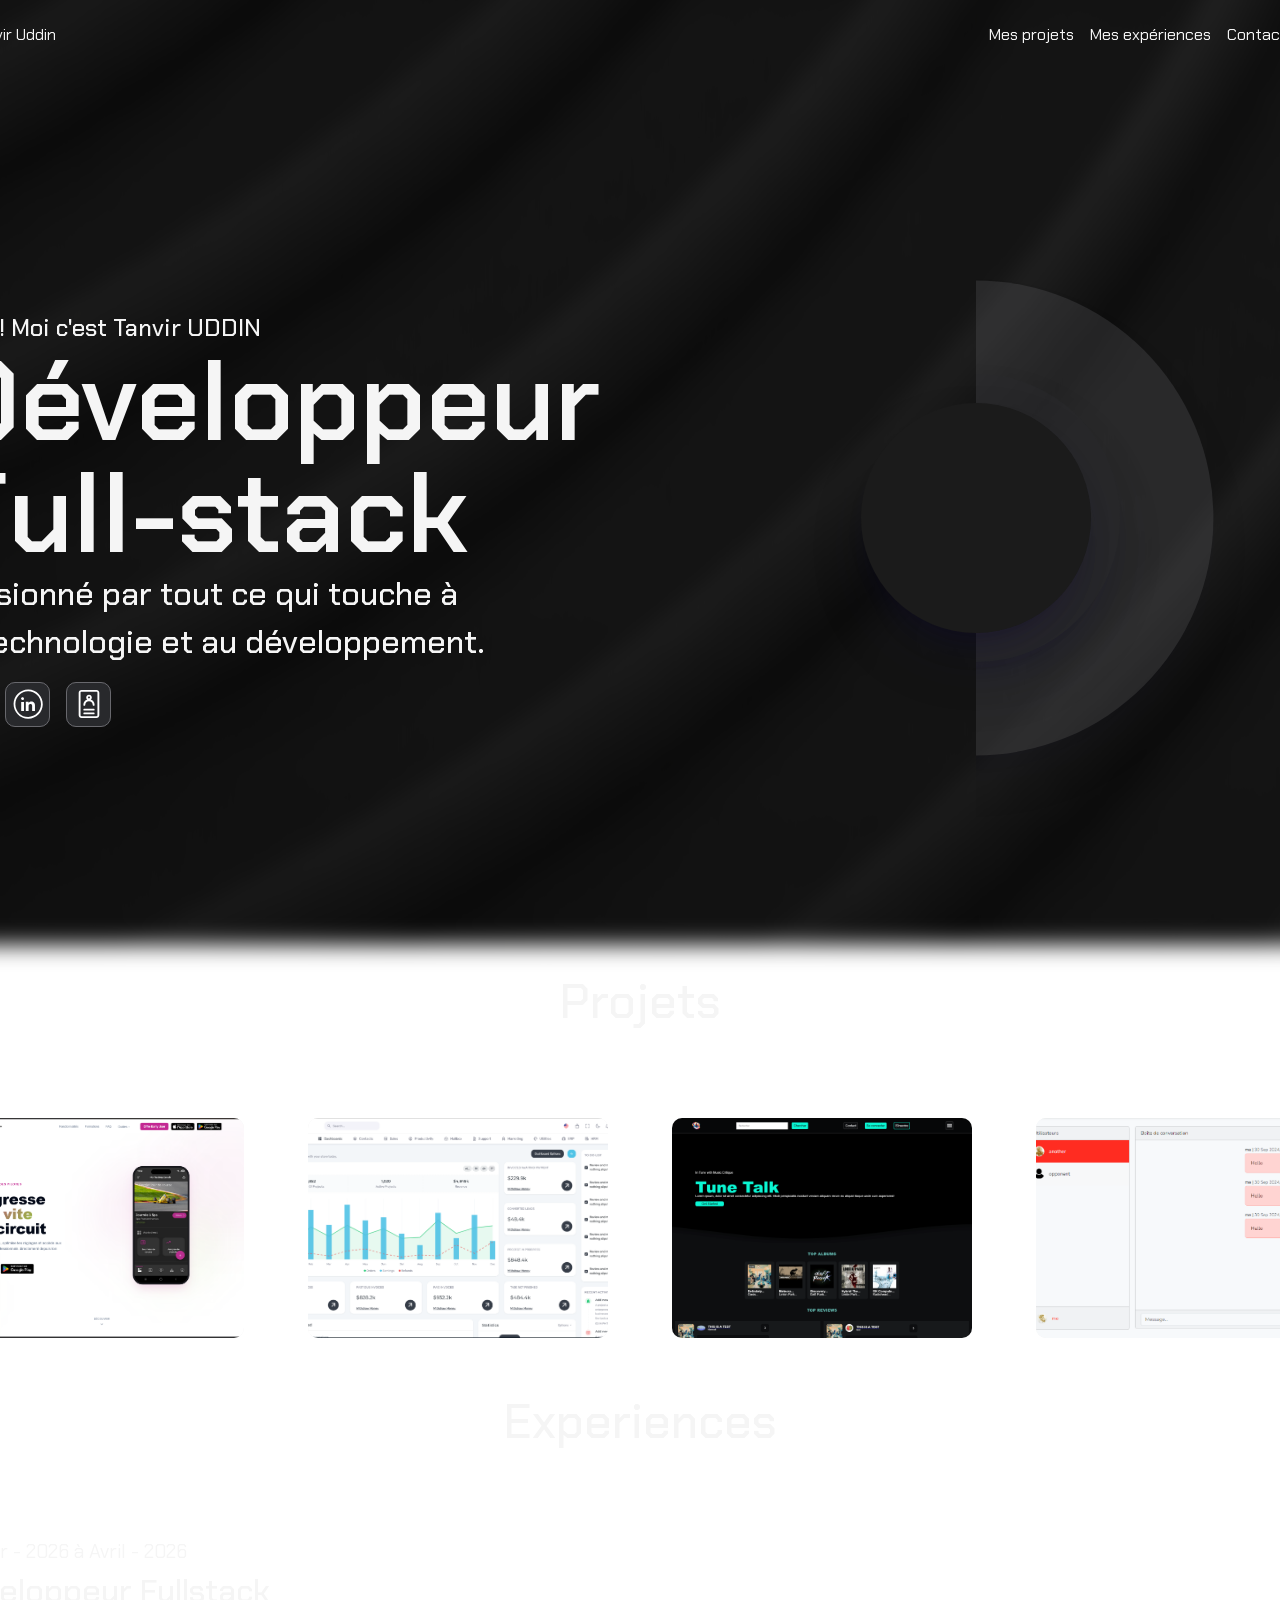
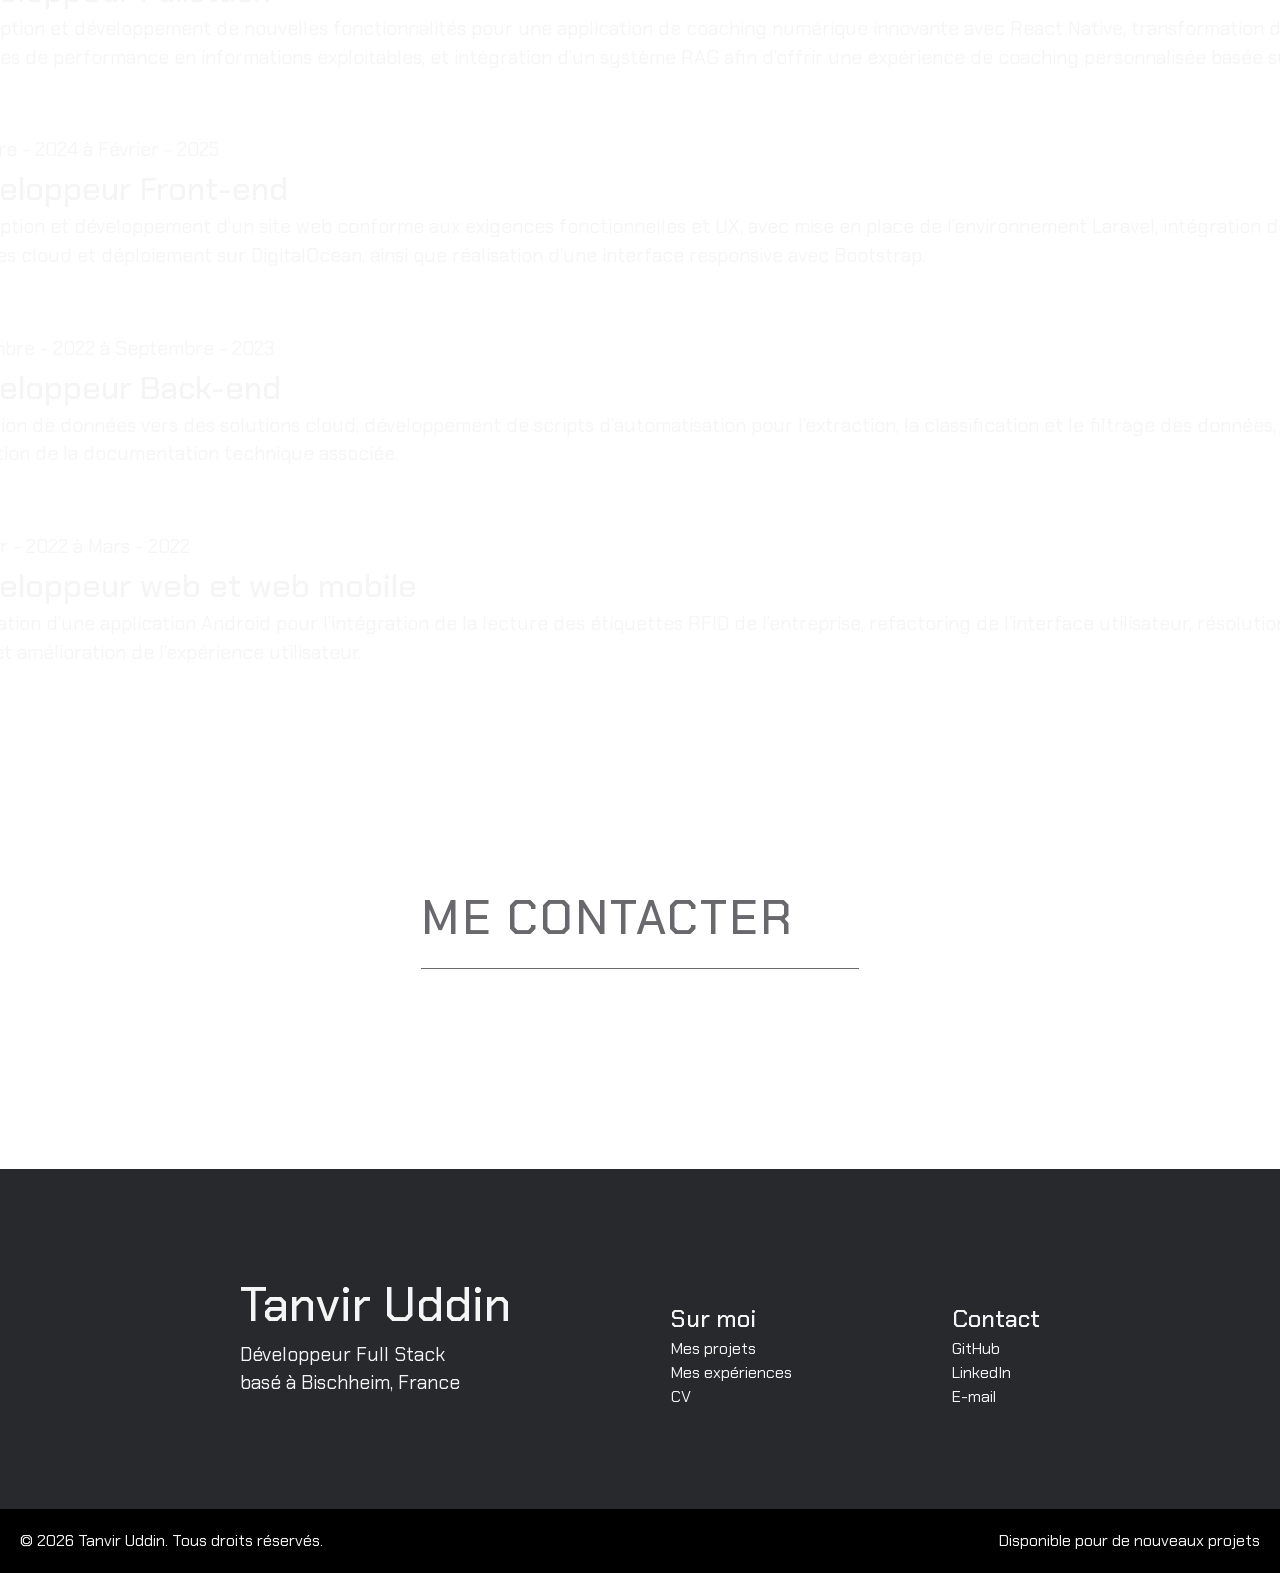
==== commit 6bd439c5: "feat(main): Changed CV" ====
--- a/index.html
+++ b/index.html
@@ -51,7 +51,7 @@
               </span>
               <span class="button-bg"></span>
             </a>
-            <a href="/files/TanvirUddinCV.pdf" class="banner-link">
+            <a href="/files/Tanvir_Uddin_CV.pdf" class="banner-link">
               <span class="banner-link-image">
                 <img src="assets/icons/resume-icon.svg" class="light-image" alt="CV icon">
               </span>
--- a/assets/style.css
+++ b/assets/style.css
@@ -35,10 +35,10 @@
   height: 100%;
   width: 100%;
   filter: blur(10px);
-  -webkit-filter: blur(10px);
   background-position: center;
   background-size: cover;
   z-index: -1;
+  transform: scale(1.1);
 }
 
 #container {
@@ -292,6 +292,7 @@
   letter-spacing: 0.8px;
   border-radius: 10px;
   transition: all .3s;
+  border: 1px solid var(--lighter-dark);
 }
 
 .banner-link-image img {
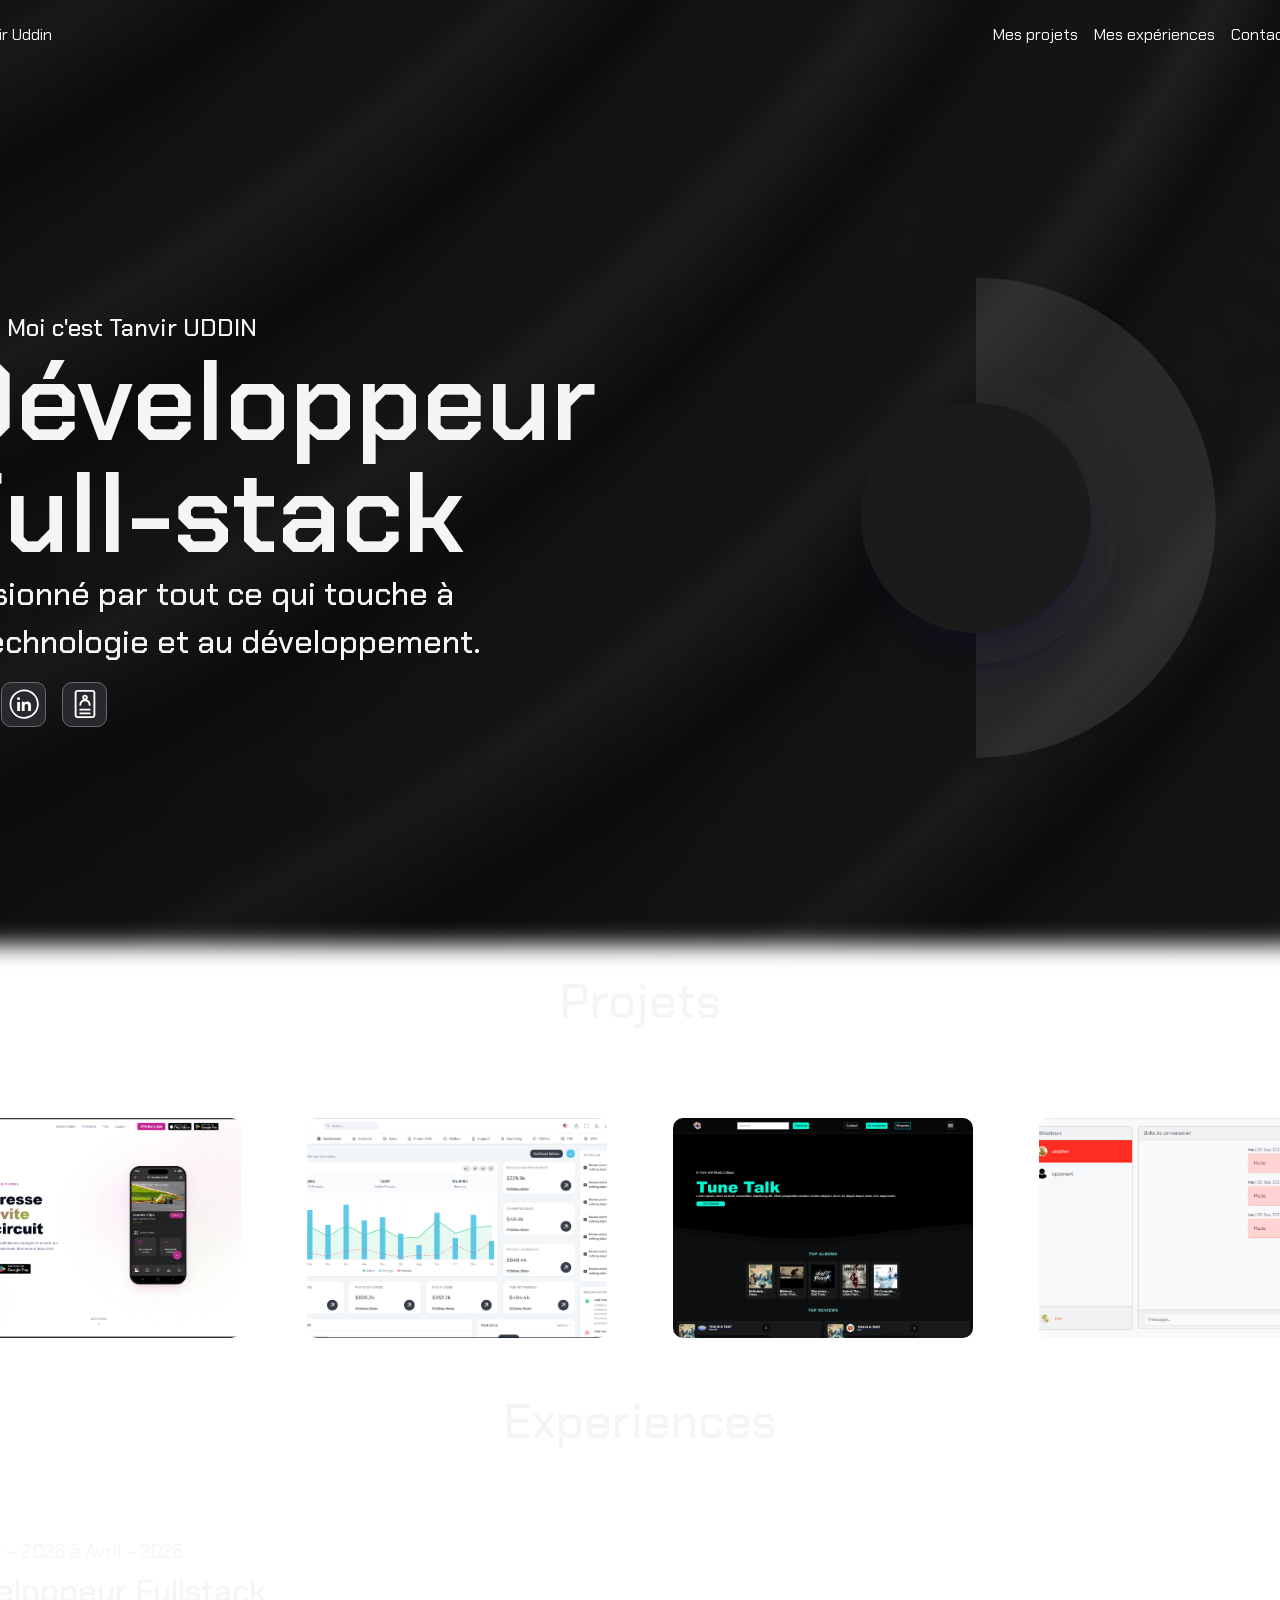
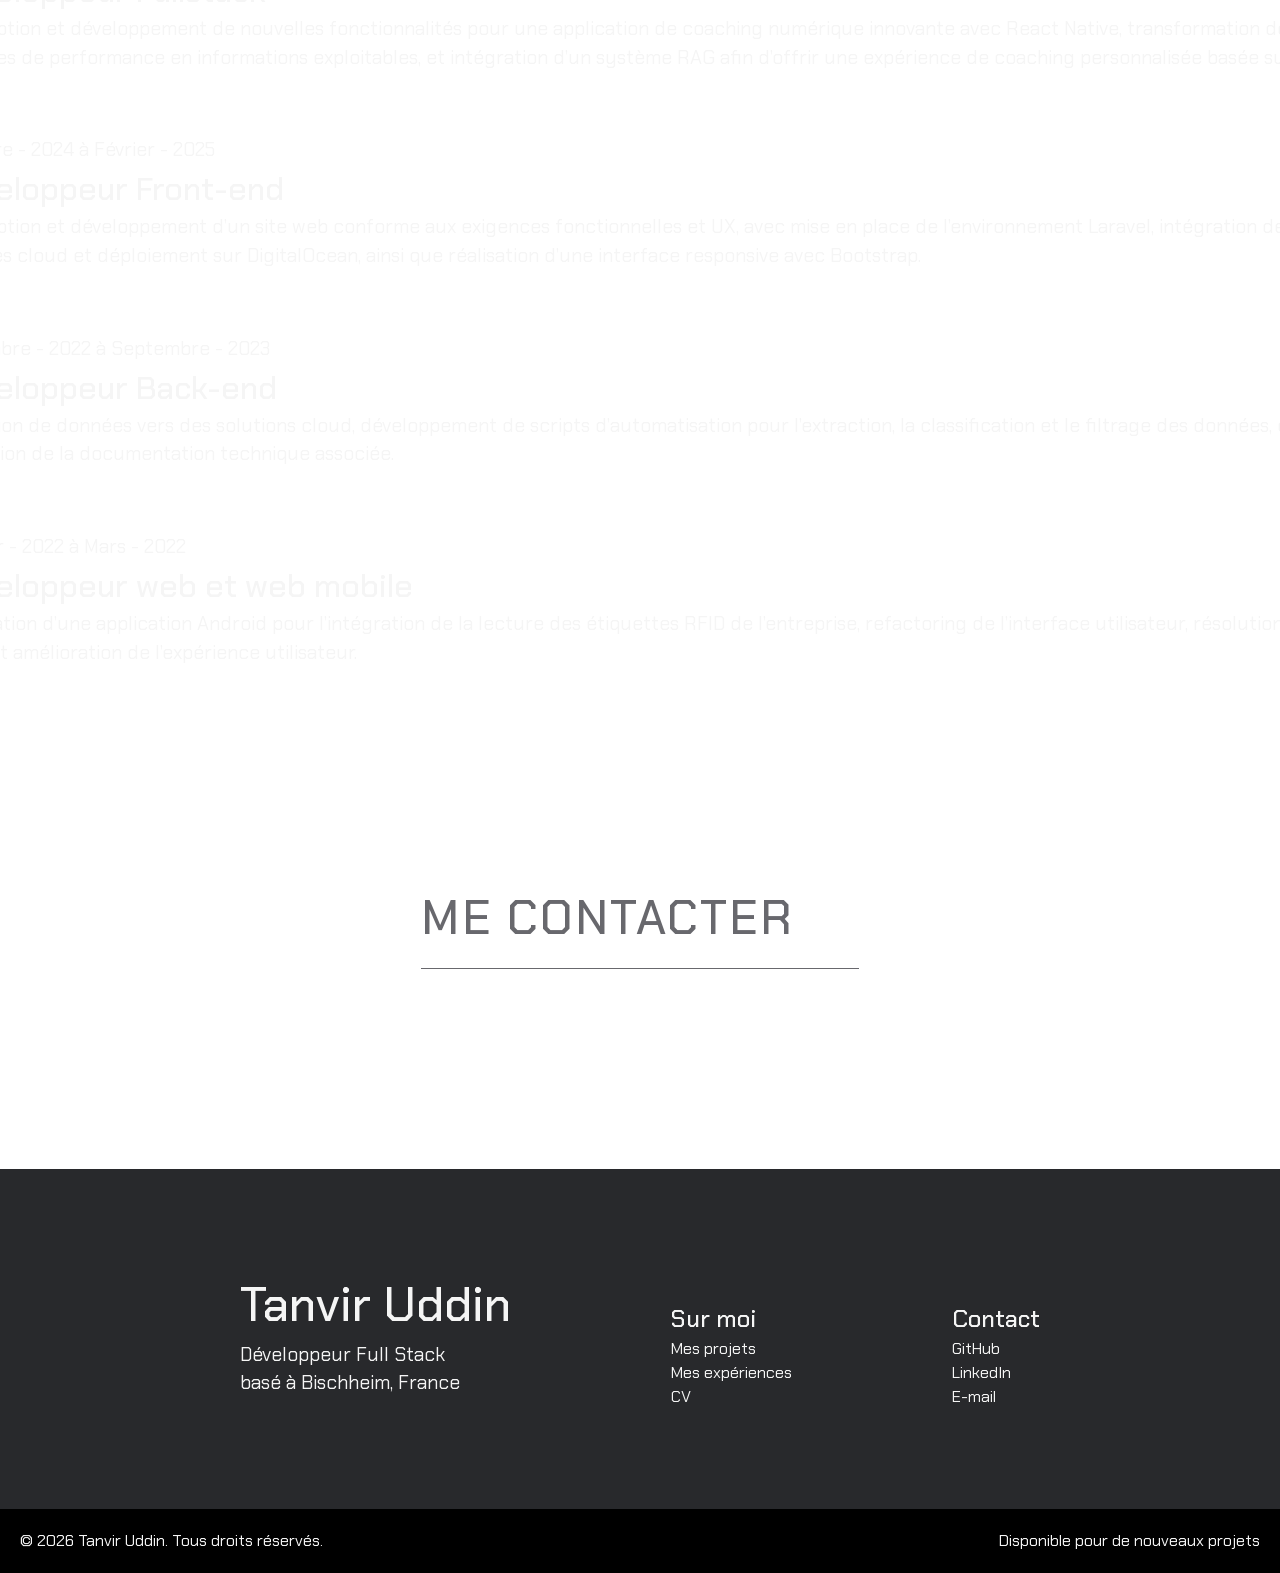
==== commit 34389b26: "feat(projects): Added the project pages" ====
--- a/index.html
+++ b/index.html
@@ -8,7 +8,7 @@
   <link rel="stylesheet" href="assets/style.css">
 </head>
 <body>
-  <div id="background-image" class="background-light"></div>
+  <div id="background-image"></div>
   <div id="container" class="light">
     <div id="content">
       <!-- Header -->
@@ -66,48 +66,48 @@
         </div>
         <div class="void" id="void">
           <div class="crop">
-            <ul id="card-list" style="--count: 6;">
-              <li>
+            <ul class="card-list" style="--count: 6;">
+              <li class="carousel-elements">
                 <div class="card">
                   <img src="/assets/icons/php-logo.svg" alt="PHP Logo">
                 </div>
               </li>
-              <li>
+              <li class="carousel-elements">
                 <div class="card">
                   <img src="/assets/icons/azure-logo.svg" alt="Html Logo">
                 </div>
               </li>
-              <li>
+              <li class="carousel-elements">
                 <div class="card">
                   <img src="/assets/icons/js-logo.svg" alt="JavaScript Logo">
                 </div>
               </li>
-              <li>
+              <li class="carousel-elements">
                 <div class="card">
                   <img src="/assets/icons/docker-logo.svg" alt="CSS Logo">
                 </div>
               </li>
-              <li>
+              <li class="carousel-elements">
                 <div class="card">
                   <img src="/assets/icons/react-logo.svg" alt="React Logo">
                 </div>
               </li>
-              <li>
+              <li class="carousel-elements">
                 <div class="card">
                   <img src="/assets/icons/python-logo.svg" alt="Python Logo">
                 </div>
               </li>
-              <li>
+              <li class="carousel-elements">
                 <div class="card">
                   <img src="/assets/icons/mysql-logo.svg" alt="MySql Logo">
                 </div>
               </li>
-              <li>
+              <li class="carousel-elements">
                 <div class="card">
                   <img src="/assets/icons/laravel-logo.svg" alt="Laravel Logo">
                 </div>
               </li>
-              <li>
+              <li class="carousel-elements">
                 <div class="card">
                   <img src="/assets/icons/figma-logo.svg" alt="Figma Logo">
                 </div>
@@ -133,7 +133,7 @@
               <p class="card-title">My Racing Coach app</p>
               <p class="card-description">Ajout de fonctionnalités pour analyser des données de course : gestion de groupes, graphiques de freinage, lecteur audio. Amélioration du back-end avec conclusions contextualisées et optimisation du routage RAG.</p>
               <div class="card-link-container">
-                <a class="card-link" href="">En savoir plus ></a>
+                <a class="card-link" href="/pages/myracingcoach/">En savoir plus ></a>
               </div>
             </div>
           </div>
@@ -143,7 +143,7 @@
               <p class="card-title">Djaboo CRM</p>
               <p class="card-description">Refonte d’une interface CRM obsolète : navigation simplifiée, réduction de la complexité liée aux plugins, meilleure cohérence visuelle et ergonomique pour une utilisation plus intuitive.</p>
               <div class="card-link-container">
-                <a class="card-link" href="">En savoir plus ></a>
+                <a class="card-link" href="/pages/djaboo/">En savoir plus ></a>
               </div>
             </div>
           </div>
@@ -153,7 +153,7 @@
               <p class="card-title">Tunetalk site web</p>
               <p class="card-description">Création en équipe d’un site de critiques d’albums : comptes utilisateurs, gestion et affichage des avis, recherche et tableau de bord. Utilisation de PHP, MySQL et API Spotify avec organisation collaborative.</p>
               <div class="card-link-container">
-                <a class="card-link" href="">En savoir plus ></a>
+                <a class="card-link" href="/pages/tunetalk/">En savoir plus ></a>
               </div>
             </div>
           </div>
@@ -163,7 +163,7 @@
               <p class="card-title">Chatterbox site web</p>
               <p class="card-description">Développement d’une application de messagerie instantanée : authentification, profils, envoi de messages et mise à jour en temps réel. Intégration de tests unitaires, documentation et déploiement complet.</p>
               <div class="card-link-container">
-                <a class="card-link" href="">En savoir plus ></a>
+                <a class="card-link" href="/pages/chatterbox/">En savoir plus ></a>
               </div>
             </div>
           </div>
--- a/assets/style.css
+++ b/assets/style.css
@@ -6,23 +6,13 @@
   --dark: #28292c;
   --darker-dark: #1b1b1b;
   --lighter-dark: #68686d;
-  
   --content-width: 1400px;
-
 	--rotate-speed: 40;
 	--count: 8; /* Default count, the DOM element should override this */
 	--easeInOutSine: cubic-bezier(0.37, 0, 0.63, 1);
 	--easing: cubic-bezier(0.000, 0.37, 1.000, 0.63);
 }
 
-.background-light {
-  background-image: url(images/tareq-ajalyakin-cK2ogUiya1o-unsplash.jpg);
-}
-
-.background-dark {
-  background-image: url(images/techtheist-cpu-8892400.png);
-}
-
 /* --- General Blocks --- */
 section {
   margin-bottom: 3rem;
@@ -31,6 +21,8 @@
 /* --- Specific Blocks --- */
 
 #background-image {
+  background-image: url(images/tareq-ajalyakin-cK2ogUiya1o-unsplash.jpg);
+  background-color: var(--darker-dark);
   position: fixed;
   height: 100%;
   width: 100%;
@@ -49,11 +41,12 @@
 }
 
 #content {
-  max-width: var(--content-width);
+  width: var(--content-width);
 }
 
 #header-section {
   height: 70px;
+  width: 100%;
   display: flex;
   justify-content: space-between;
   align-items: center;
@@ -331,7 +324,7 @@
 	aspect-ratio: 1 / 1;
 }
 
-ul {
+.card-list {
 	list-style-type: none;
 	margin: 0;
 	padding: 0;
@@ -341,7 +334,7 @@
 	z-index: 1;
 }
 
-li {
+.carousel-elements {
 	position: absolute;
 	top: 50%;
 	transform: translateY(-10%);
